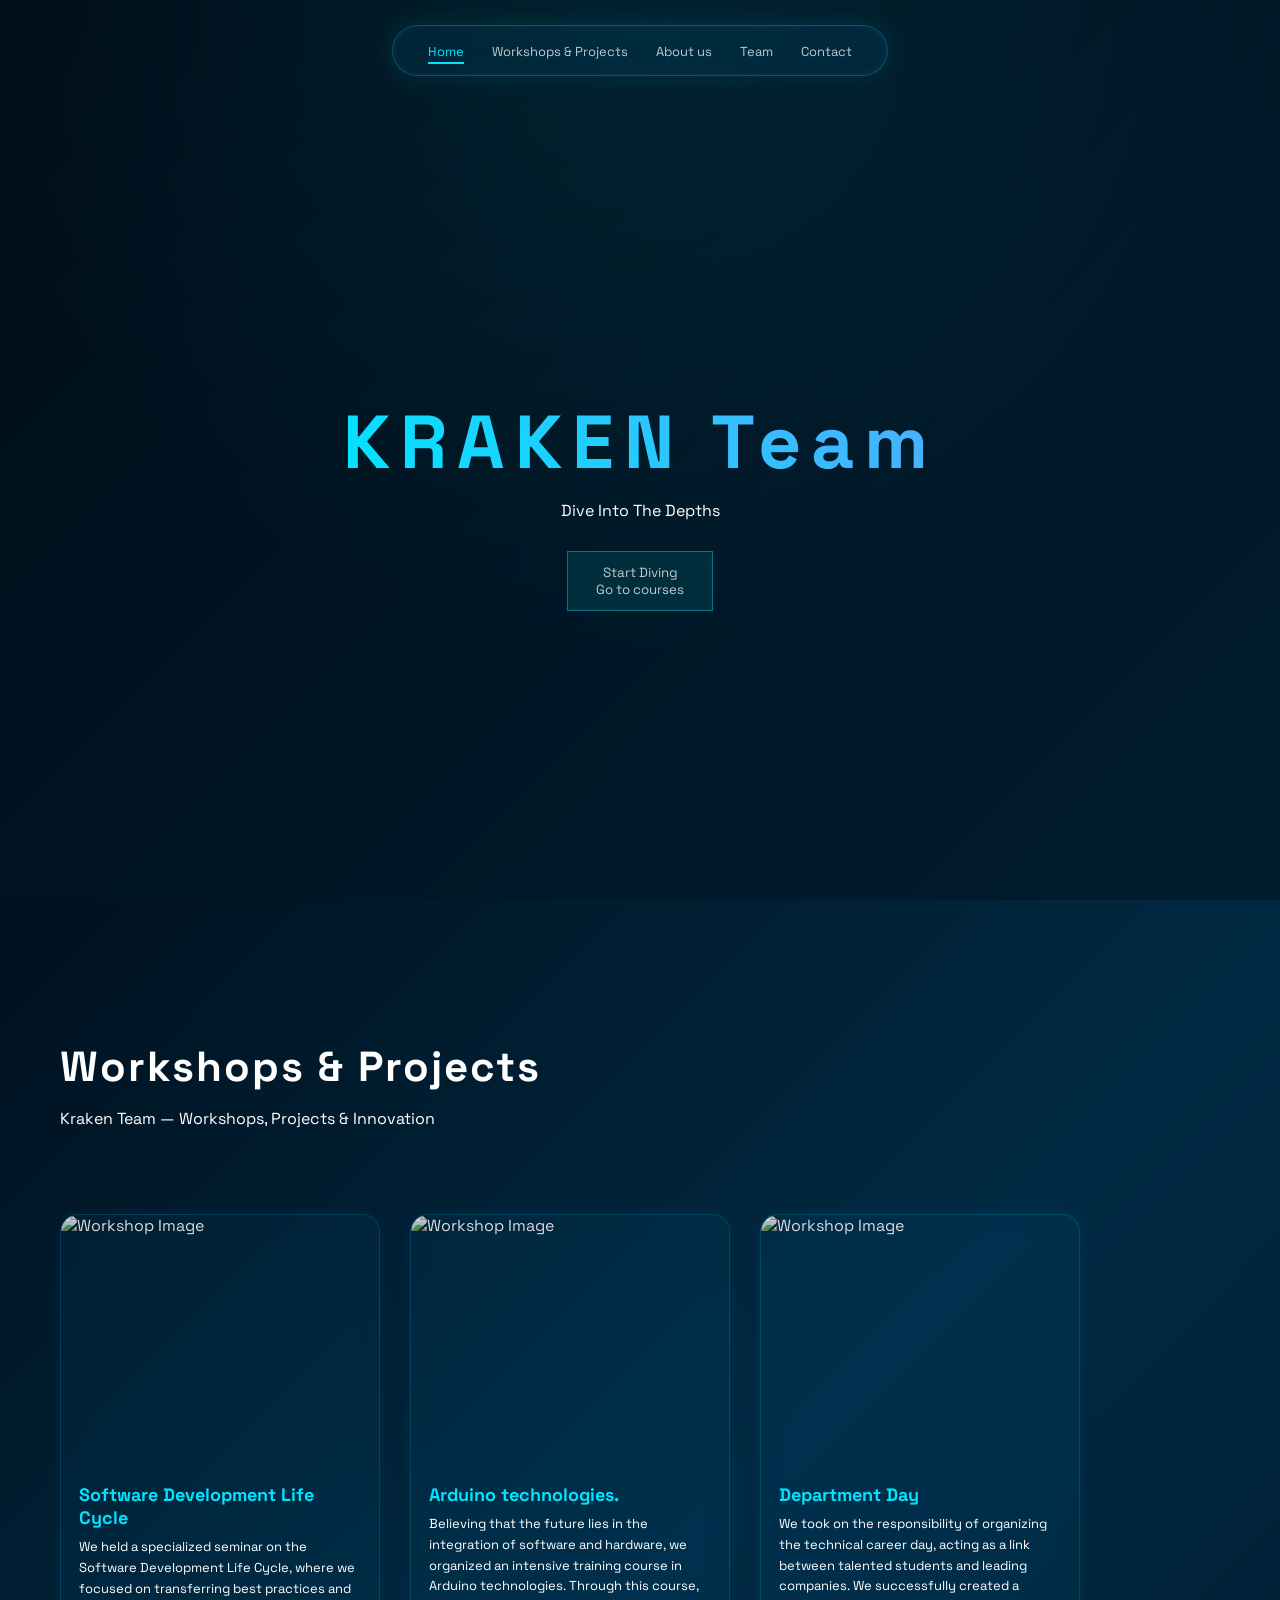
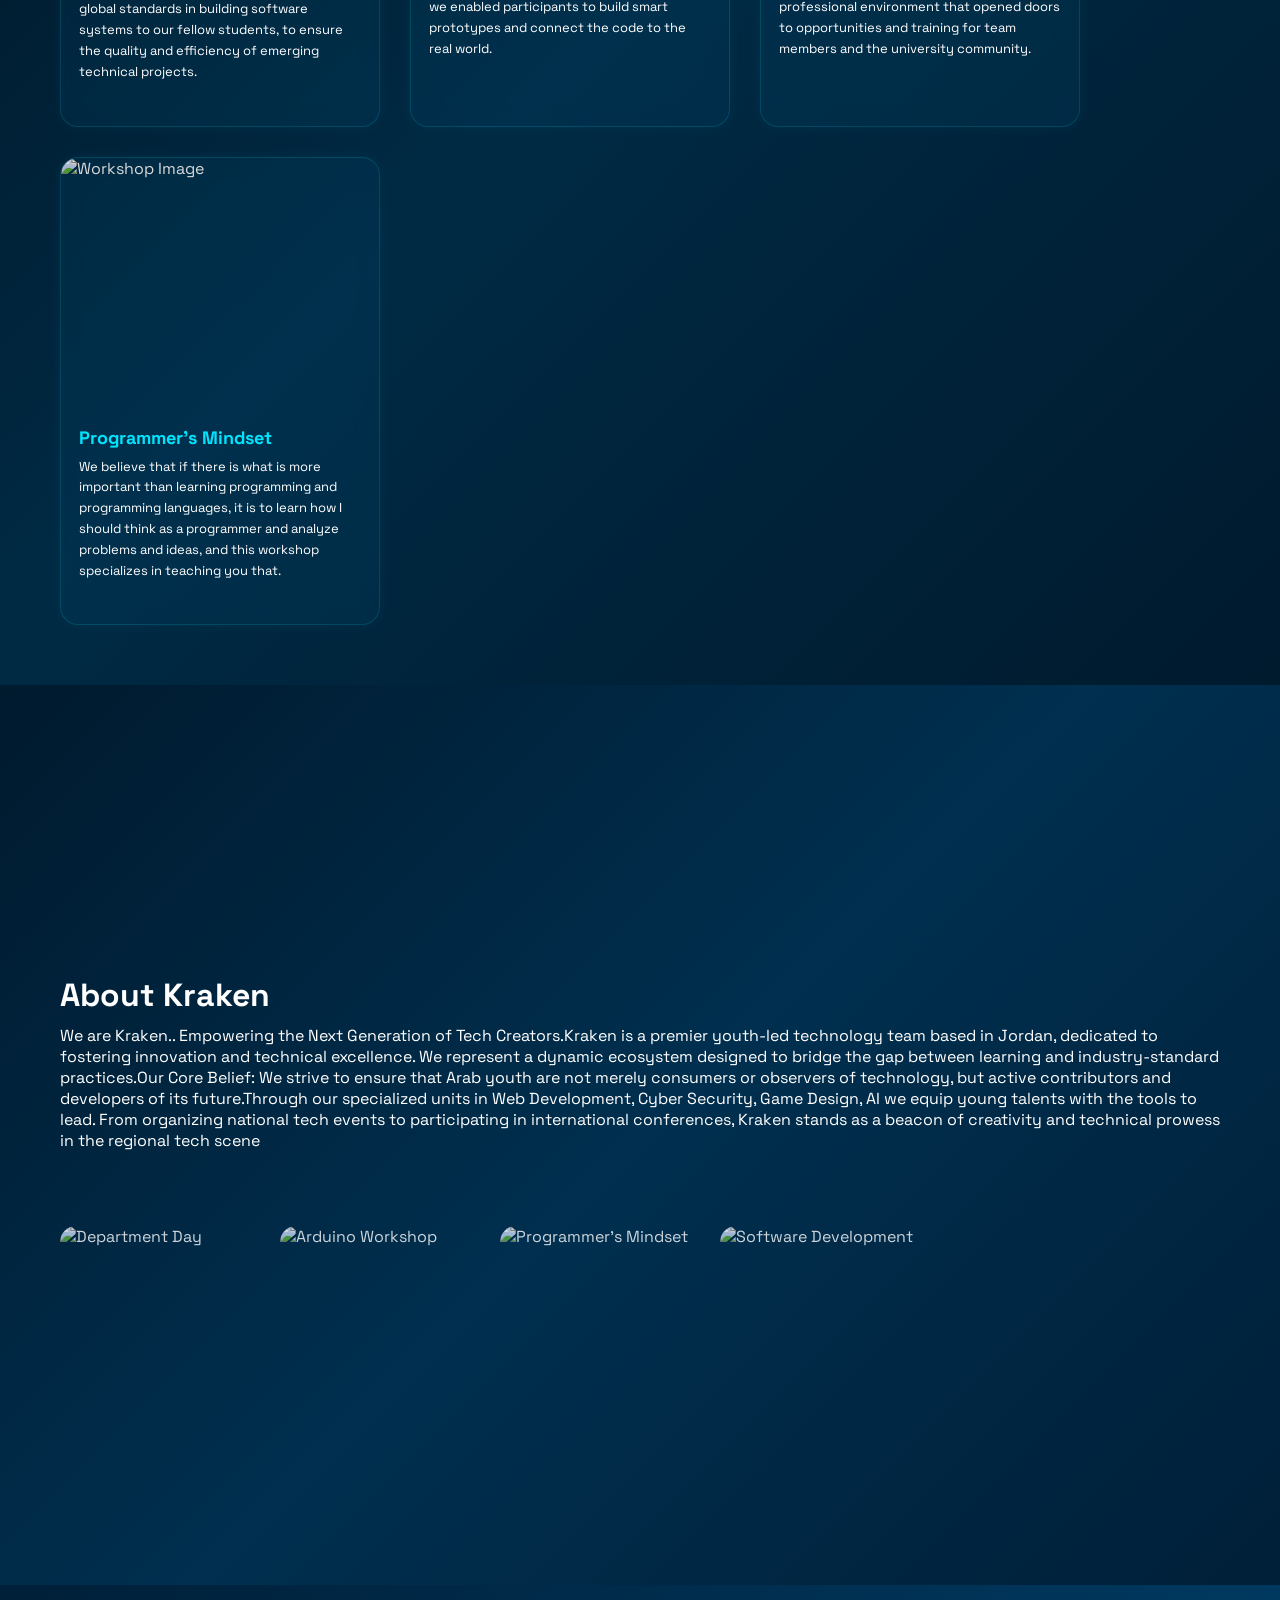
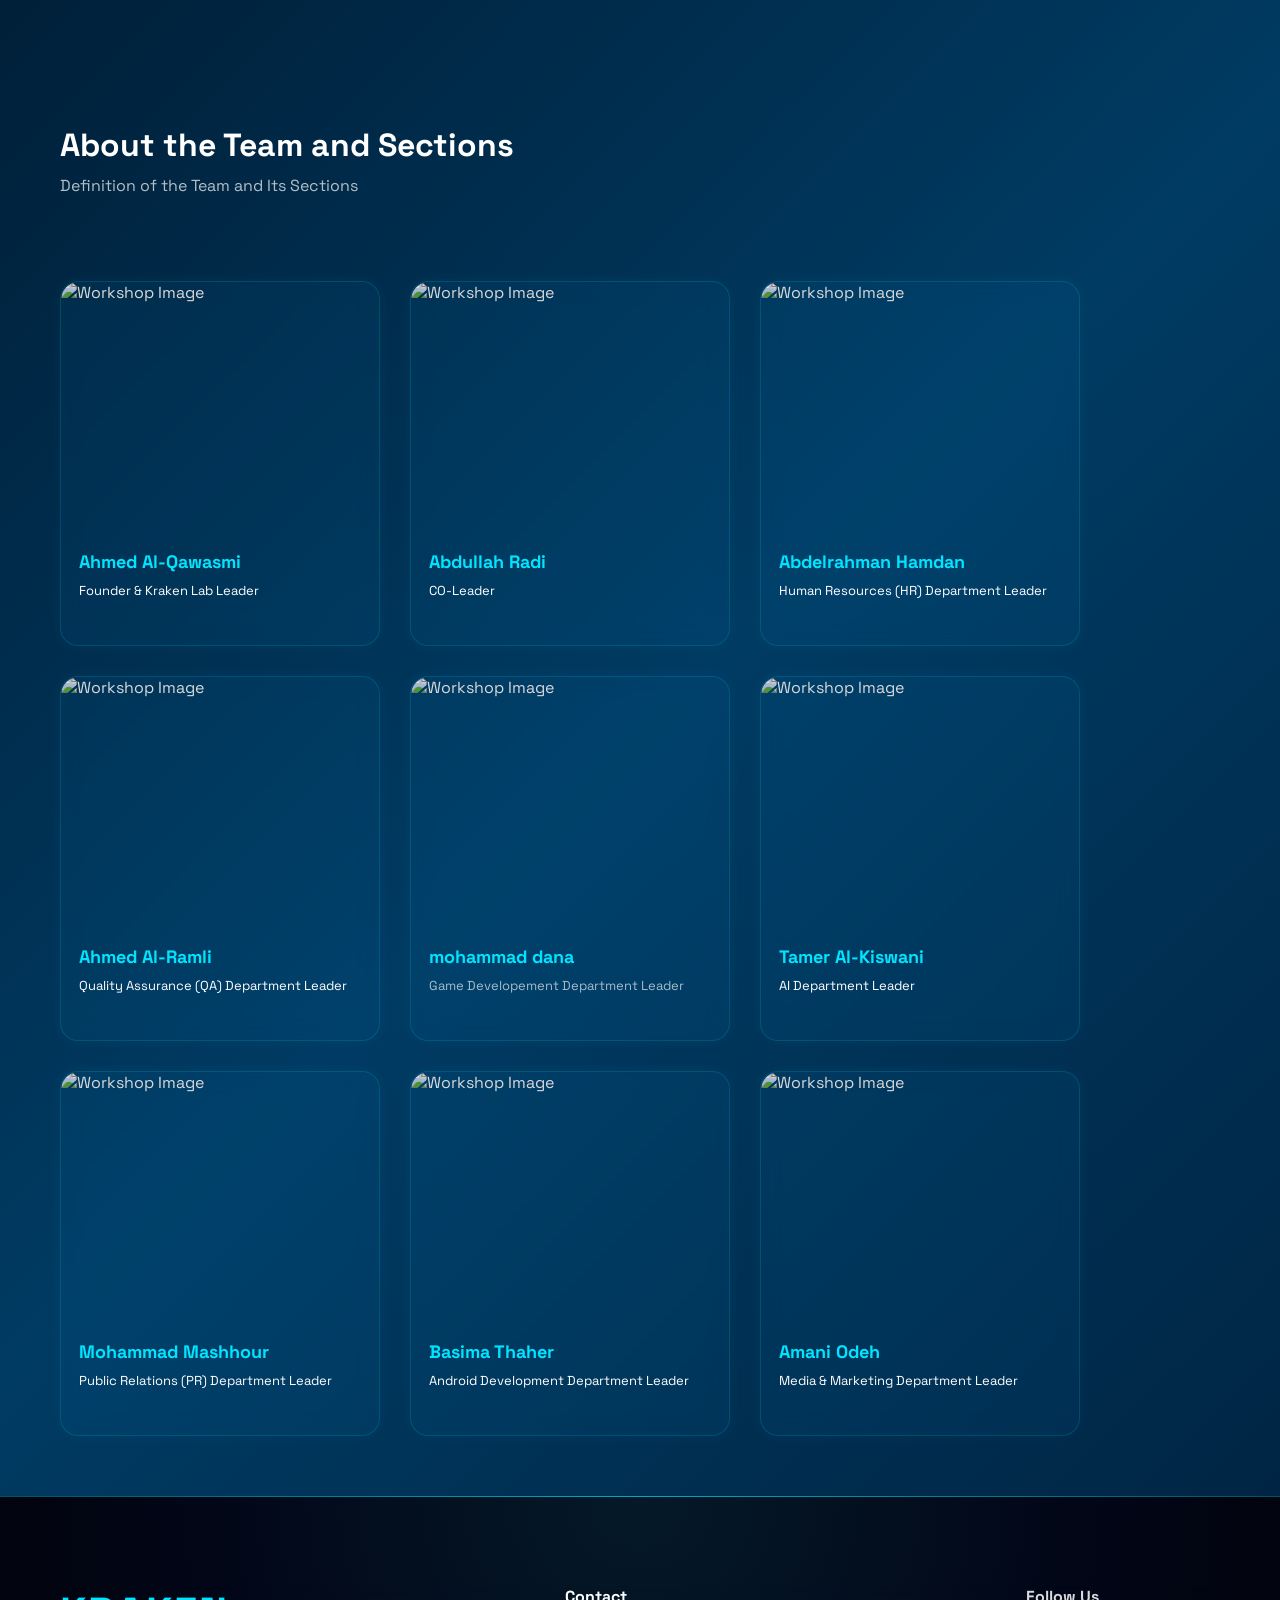
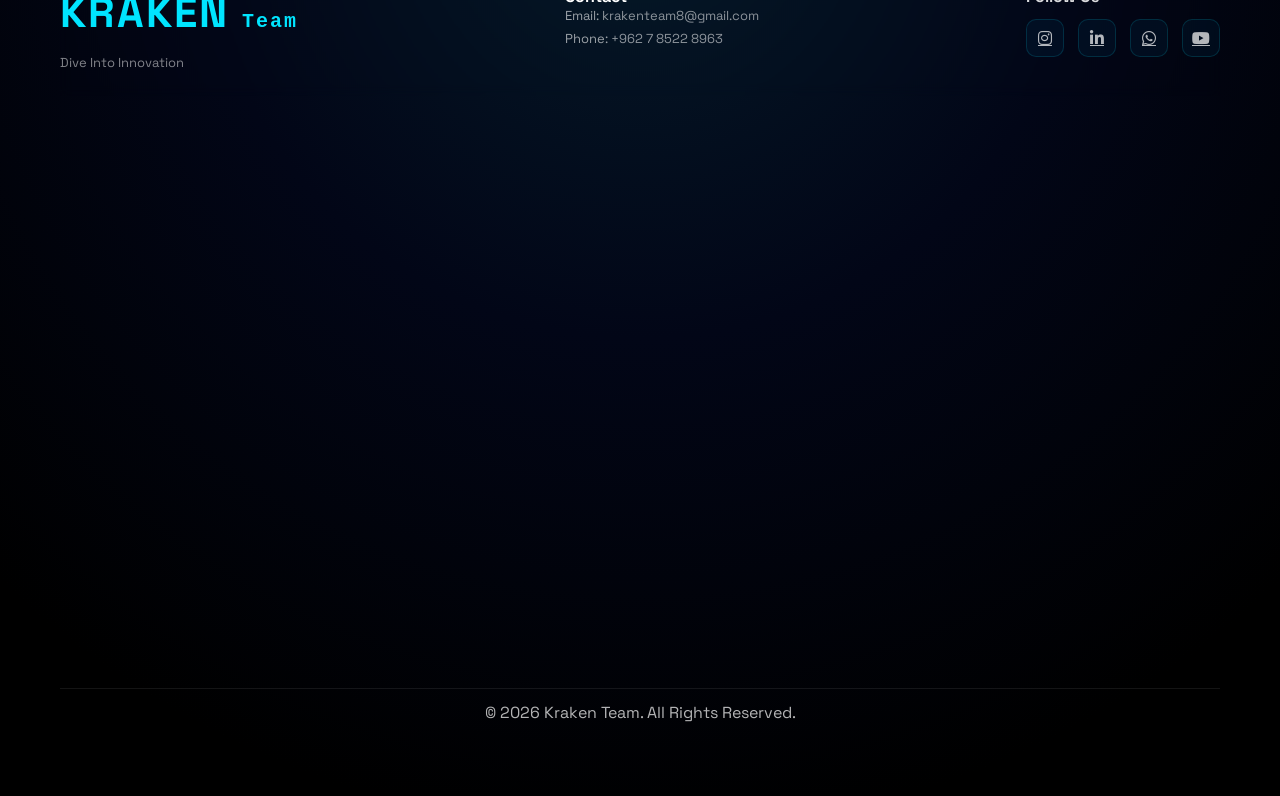
==== index.html @ 7a17cb54 "Add files via upload" ====
<!doctype html>
<html lang="en">
  <head>
    <meta charset="UTF-8" />
    <meta name="viewport" content="width=device-width, initial-scale=1.0" />
    <title>Kraken</title>
    <link rel="icon" type="image/png" href="Images/Personal/k.png" />
    <link rel="stylesheet" href="style.css" />
    <script src="https://unpkg.com/@lottiefiles/lottie-player@latest/dist/lottie-player.js"></script>
    <link rel="stylesheet"href="https://cdnjs.cloudflare.com/ajax/libs/font-awesome/6.5.0/css/all.min.css"/>
  </head>


  <body>
    <!-- ================= NAVBAR ================= -->
    <header class="main">
      <nav>
        <ul>
          <li><a href="#home">Home</a></li>
          <li><a href="#workshops-projects">Workshops & Projects</a></li>
          <li><a href="#about-section">About us</a></li>
          <li><a href="#team-section">Team</a></li>
          <li><a href="#contact-section">Contact</a></li>
        </ul>
      </nav>
    </header>

    <section id="home" class="hero">
      <div class="hero-content">
        <div class="hero-overlay"></div>
        <lottie-player src="octopus.json"background="transparent"speed="1"class="hero-lottie"loop autoplay></lottie-player>
        <h1 class="section-title">KRAKEN Team</h1>
        <p class="section-title">Dive Into The Depths</p>
        <a href="Courses.html">
        <button class="section-title">
            Start Diving <br/>
            Go to courses
        </button>
        </a>
      </div>
    </section>

    <!-- ================= Workshops & Projects ================= -->
    <section id="workshops-projects">
      <h1 class="section-title">Workshops & Projects</h1>
      <p class="section-title">
        Kraken Team — Workshops, Projects & Innovation
      </p>

      <div class="works-container">
        <div class="work-card">
          <img src="Images/WorkShops/SD.jpg" alt="Workshop Image" />

          <div class="work-content">
            <h3 class="section-title">Software Development Life Cycle</h3>
            <p class="section-title">
              We held a specialized seminar on the Software Development Life
              Cycle, where we focused on transferring best practices and global
              standards in building software systems to our fellow students, to
              ensure the quality and efficiency of emerging technical projects.
            </p>
          </div>
        </div>

        <div class="work-card">
          <img src="Images/WorkShops/O.jpg" alt="Workshop Image" />

          <div class="work-content">
            <h3 class="section-title">Arduino technologies.</h3>
            <p class="section-title">
              Believing that the future lies in the integration of software and
              hardware, we organized an intensive training course in Arduino
              technologies. Through this course, we enabled participants to
              build smart prototypes and connect the code to the real world.
            </p>
          </div>
        </div>

        <div class="work-card">
          <img src="Images/WorkShops/C.jpg" alt="Workshop Image" />

          <div class="work-content">
            <h3 class="section-title">Department Day</h3>
            <p class="section-title">
              We took on the responsibility of organizing the technical career
              day, acting as a link between talented students and leading
              companies. We successfully created a professional environment that
              opened doors to opportunities and training for team members and
              the university community.
            </p>
          </div>
        </div>

        <div class="work-card">
          <img src="Images/WorkShops/PM.jpg" alt="Workshop Image" />

          <div class="work-content">
            <h3 class="section-title">Programmer's Mindset</h3>
            <p class="section-title">
              We believe that if there is what is more important than learning
              programming and programming languages, it is to learn how I should
              think as a programmer and analyze problems and ideas, and this
              workshop specializes in teaching you that.
            </p>
          </div>
        </div>
      </div>
    </section>

    <!-- ================= About Us ================= -->
    <section id="about-section">
      <h2 class="section-title">About Kraken</h2>
      <p class="section-title">
        We are Kraken.. Empowering the Next Generation of Tech Creators.Kraken
        is a premier youth-led technology team based in Jordan, dedicated to
        fostering innovation and technical excellence. We represent a dynamic
        ecosystem designed to bridge the gap between learning and
        industry-standard practices.Our Core Belief: We strive to ensure that
        Arab youth are not merely consumers or observers of technology, but
        active contributors and developers of its future.Through our specialized
        units in Web Development, Cyber Security, Game Design, AI we equip young
        talents with the tools to lead. From organizing national tech events to
        participating in international conferences, Kraken stands as a beacon of
        creativity and technical prowess in the regional tech scene
      </p>

      <div class="about-gallery">
        <img src="Images/WorkShops/C.jpg" alt="Department Day" />
        <img src="Images/WorkShops/O.jpg" alt="Arduino Workshop" />
        <img src="Images/WorkShops/PM.jpg" alt="Programmer's Mindset" />
        <img src="Images/WorkShops/SD.jpg" alt="Software Development" />
      </div>
    </section>

    <!-- ================= Team ================= -->


    <section id="team-section">
      <h2>About the Team and Sections</h2>
      <p>Definition of the Team and Its Sections</p>
      <div class="works-container">

<!-- ######### Ahmed Al-Qawasmi #########  -->
<div class="cards-container">
  <div class="work-card">
          <img src="Images/Personal/Ahmed.jpg" alt="Workshop Image"loading="lazy"/>
        <div class="work-content">
          <h3 class="section-title">Ahmed Al-Qawasmi</h3>
          <p class="section-title">Founder & Kraken Lab Leader</p>
        </div>
    <div class="card-hover">
        <h3>Ahmed Al-Qawasmi</h3>
        <p>Computer science</p>
      <div class="social-icons"> 
        <a href=" https://www.instagram.com/a7mad_11.m?igsh=Zm9iZ2FpbGJwa3g2 "><i class="fab fa-instagram"></i></a>
        <a href="https://www.linkedin.com/in/ahmad-alqawasme-891596325?utm_source=share_via&utm_content=profile&utm_medium=member_android"><i class="fab fa-linkedin-in"></i></a>
        <a href="https://github.com/alqawasmiahmad4-jpg"><i class="fab fa-gitlab"></i></a>
      </div>
    </div>
  </div>
</div>
<!-- ######### Abdullah Radi #########  -->
<div class="cards-container">

  <div class="work-card">
          <img src="Images/Personal/AbdR.jpg"alt="Workshop Image"loading="lazy"/>

        <div class="work-content">
            <h3 class="section-title">Abdullah Radi</h3>
            <p class="section-title">CO-Leader</p>
        </div>
    <div class="card-hover">
        <h3>Abdullah Radi</h3>
        <p>Software Engineering</p>
      <div class="social-icons"> 
             <a href="https://www.linkedin.com/in/abedallah-radi-293a6a2b4?utm_source=share&utm_campaign=share_via&utm_content=profile&utm_medium=android_app"><i class="fab fa-linkedin-in"></i></a>
       </div>
    </div>
  </div>
</div>
<!-- ######### Abdelrahman Hamdan #########  -->
<div class="cards-container">
        <div class="work-card">     
      <img src="Images/Personal/AbdHum.jpg"alt="Workshop Image"loading="lazy"/>
      <div class="work-content">
       <h3 class="section-title">Abdelrahman Hamdan</h3>
            <p class="section-title">Human Resources (HR) Department Leader</p>
    </div>
    <div class="card-hover">
      <h3>Abdelrahman Hamdan</h3>
      <p>Computer science</p>
      <div class="social-icons">
      <a href="https://www.instagram.com/abe.d.hamdan?igsh=MXVwZ3M5Zzc5NDZpcQ=="><i class="fab fa-instagram"></i></a>
      <a href="https://www.linkedin.com/in/abed-alrahman-hamdan-45b526388?utm_source=share_via&utm_content=profile&utm_medium=member_android"><i class="fab fa-linkedin-in"></i></a>
     

      </div>
    </div>
  </div>
</div>
<!-- ######### Ahmed Al-Ramli #########  -->
<div class="cards-container">
        <div class="work-card">     
      <img src="Images/Personal/Ahmad2.jpg" alt="Workshop Image" loading="lazy"/>
      <div class="work-content">
      <h3 class="section-title">Ahmed Al-Ramli</h3>
      <p class="section-title">Quality Assurance (QA) Department Leader</p>
    </div>
    <div class="card-hover">
      <h3>Ahmed Al-Ramli</h3>
      <p>Software Engineering</p>
      <div class="social-icons"> 
      <a href="https://www.instagram.com/a7mad.__.05/"><i class="fab fa-instagram"></i></a>
      <a href="https://www.linkedin.com/in/ahmad-alrmli-6516b1343?utm_source=share_via&utm_content=profile&utm_medium=member_android"><i class="fab fa-linkedin-in"></i></a>

      </div>
    </div>
  </div>
</div>
<!-- ######### Mohammad Dana #########  -->
<div class="cards-container">
  <div class="work-card">
    <img src="Images/Personal/Mohammed.jpg" alt="Workshop Image">
    <div class="work-content">
      <h3>mohammad dana</h3>
      <p>Game Developement Department Leader</p>
    </div>
    <div class="card-hover">
      <h3>mohammad dana</h3>
      <p>Artificial intelligence</p>
      <div class="social-icons"> 
      <a href="https://www.instagram.com/mohammad.danaa/?next=%2F"><i class="fab fa-instagram"></i></a>
      <a href="https://www.linkedin.com/in/mohammad-daan-a-506719308/"><i class="fab fa-linkedin-in"></i></a>
      <a href="https://github.com/mohammaddaana"><i class="fab fa-gitlab"></i></a>
      </div>
    </div>
  </div>

</div>
<!-- ######### Tamer Al-Kiswani #########  -->
<div class="cards-container">
        <div class="work-card">
          <img src="Images/Personal/Tamer.jpg" alt="Workshop Image" loading="lazy"/>
          <div class="work-content">
            <h3 class="section-title">Tamer Al-Kiswani</h3>
            <p class="section-title">AI Department Leader</p>
          </div>
        
    <div class="card-hover">
      <h3>Tamer Al-Kiswani</h3>
      <p>Artificial intelligence</p>
      <div class="social-icons"> 
      <a href="https://www.instagram.com/tamer_keswany?igsh=MWRyMncwZHdqOXZkeA=="><i class="fab fa-instagram"></i></a>
      <a href="https://www.linkedin.com/in/tamer-alkaswani-60b874313?utm_source=share&utm_campaign=share_via&utm_content=profile&utm_medium=android_app"><i class="fab fa-linkedin-in"></i></a>
      </div>
    </div>
  </div>

</div>
<!-- ######### Mohammad Mashhour #########  -->
<div class="cards-container">
        <div class="work-card">
          <img src="Images/Personal/MohammadAbuH.jpg" alt="Workshop Image" loading="lazy" />
          <div class="work-content">
            <h3 class="section-title">Mohammad Mashhour</h3>
            <p class="section-title">Public Relations (PR) Department Leader</p>
          </div>
     <div class="card-hover">
      <h3>Mohammad Mashhour</h3>
      <p>Computer science</p>
      <div class="social-icons"> 
      <a href="https://www.instagram.com/mohamad_abuhassan/?next=%2F"><i class="fab fa-instagram"></i></a>
      <a href="https://www.linkedin.com/in/mohamad-abu-hassan-a40362249?utm_source=share&utm_campaign=share_via&utm_content=profile&utm_medium=android_app"><i class="fab fa-linkedin-in"></i></a>
      </div>
    </div>
  </div>

</div>
<!-- ######### Basima Thaher #########  -->
<div class="cards-container">

        <div class="work-card">
          <img src="Images/Personal/Basma.jpg"alt="Workshop Image"loading="lazy"/>
          <div class="work-content">
            <h3 class="section-title">Basima Thaher</h3>
            <p class="section-title">Android Development Department Leader</p>
          </div>
     <div class="card-hover">
      <h3>Basima Thaher</h3>
      <p>Computer science</p>
      <div class="social-icons"> 
      <a href="https://www.linkedin.com/in/basima-alobidi-baa150376?utm_source=share&utm_campaign=share_via&utm_content=profile&utm_medium=android_app"><i class="fab fa-linkedin-in"></i></a>
      </div>
    </div>
  </div>

</div>
<!-- ######### Amani Odeh #########  -->
<div class="cards-container">

        <div class="work-card">
          <img src="Images/Personal/Amani.jpg" alt="Workshop Image" loading="lazy"/>
          <div class="work-content">
            <h3 class="section-title">Amani Odeh</h3>
            <p class="section-title">Media & Marketing Department Leader</p>
          </div>
     <div class="card-hover">
      <h3>Amani Odeh</h3>
      <p>Software Engineering</p>
      <div class="social-icons"> 
      <a href="https://www.linkedin.com/in/amani-odeh/"><i class="fab fa-linkedin-in"></i></a>
    </div>
      
    </div>
  </div>
</div>
    </div>
    </section>




    <!-- ================= Footer / Contact ================= -->
    <footer id="contact-section">
      <div class="footer-container">
        <div class="footer-brand">
          
          <h1 >KRAKEN <samp>Team </samp></h1>
          <p>Dive Into Innovation</p>
        </div>

        <div class="footer-contact">
          <h4>Contact</h4>

          <p>Email: <span>krakenteam8@gmail.com</span></p>
          <p>Phone: <span>+962 7 8522 8963</span></p>
        </div>

        <div class="footer-social">
          <h4>Follow Us</h4>
          <div class="social-icons">
            <a href="https://www.instagram.com/krr_kn?igsh=aGdzcGY2ejhudTR1" target="_blank" ><i class="fab fa-instagram">    </i></a>
            <a href="https://www.linkedin.com/company/krakenteam"            target="_blank" ><i class="fab fa-linkedin-in">  </i></a>
            <a href="https://chat.whatsapp.com/Cj4xaABm7pl4yCodwBEFlq"       target="_blank" ><i class="fab fa-whatsapp">     </i></a>
            <a href="https://youtube.com/@krakenteam8?si=vwCV842QdY7OHo7I"   target="_blank" ><i class="fab fa-youtube">      </i></a>
          </div>
        </div>
      </div>

      <div class="footer-bottom-1">
        <p>© 2026 Kraken Team. All Rights Reserved.</p>
      </div>
    </footer>

    <script src="script.js"></script>
  </body>
</html>
---- style.css ----
/* ================= GLOBAL ================= */
@import url('https://fonts.googleapis.com/css2?family=Space+Grotesk:wght@300;400;500;600;700&display=swap');
* {
    margin: 0;
    padding: 0;
    box-sizing: border-box;
}

body {
    font-family: 'Space Grotesk', sans-serif;
    background: #050816;
    color: white;
}

html{
   scroll-behavior: smooth ;
}

/* ================= NAVBAR CAPSULE ================= */

.main {
    position: fixed;
    top: 25px;
    left: 50%;
    transform: translateX(-50%);
    z-index: 1000;
}

/* الكبسولة نفسها */

nav {
    display: flex;
    align-items: center;
    gap: 40px;

    padding: 14px 35px;

    border-radius: 50px;

    background: rgba(0, 180, 255, 0.08);
    backdrop-filter: blur(12px);

    border: 1px solid rgba(0, 229, 255, 0.25);

    box-shadow: 
        0 0 25px rgba(0, 229, 255, 0.12),
        inset 0 0 10px rgba(255, 255, 255, 0.05);
}


/* Menu */

nav ul {
    list-style: none;
    display: flex;
    gap: 28px;
}

nav ul li a {
    text-decoration: none;
    color: rgba(255, 255, 255, 0.75);
    font-size: 13px;
    transition: 0.3s;
    position: relative;
}

/* Hover */

nav ul li a:hover {
    color: #00e5ff;
}

nav ul li a::after {
    content: "";
    position: absolute;
    left: 0;
    bottom: -4px;
    width: 0;
    height: 2px;
    background: #00e5ff;
    transition: 0.3s;
}

nav ul li a:hover::after {
    width: 100%;
}

nav ul li a.active {
    color: #00e5ff;
}

nav ul li a.active::after {
    width: 100%;
}

@media (max-width: 768px) {

    nav {
        padding: 10px 18px;   /* كان 14px 35px */
        gap: 20px;            /* كان 40px */
        border-radius: 30px;  /* أخف شوي */
    }

    nav ul {
        gap: 15px;            /* كان 28px */
    }

    nav ul li a {
        font-size: 11px;      /* كان 13px */
    }
}

/* ================= SECTIONS ================= */

/* ================= HERO ================= */

.hero {
    min-height: 100vh;

    background: linear-gradient(
        135deg,
        #00111f,
        #002b45,
        #003b5c,
        #00111f
    );

    background-size: 400% 400%;

    animation: oceanMove 12s ease infinite;

    display: flex;
    justify-content: center;
    align-items: center;
    text-align: center;
     position: relative;
    overflow: hidden;
}

.hero-lottie {
    width: 220px;
    margin: 0 auto 25px auto;
    display: block;

    filter: drop-shadow(0 0 20px rgba(0, 229, 255, 0.35));
}




.hero-overlay {
    position: absolute;
    inset: 0;
    background: rgba(0, 0, 0, 0.2);
    transition: 0.2s;
}

.hero::before {
    content: "";
    position: absolute;
    inset: 0;

    background: radial-gradient(
        circle at 50% 0%,
        rgba(0, 229, 255, 0.15),
        transparent 60%
    );

    opacity: 0.6;
}

@keyframes oceanMove {
    0% {
        background-position: 0% 50%;
    }
    50% {
        background-position: 100% 50%;
    }
    100% {
        background-position: 0% 50%;
    }
}

/* المحتوى */

.hero-content {
    max-width: 600px;
}

/* اللوغو */

.hero-logo {
    width: 200px;
    margin-bottom: 0px;

    filter: drop-shadow(0 0 15px rgba(0, 229, 255, 0.35));
}

/* العنوان */

.hero h1 {
    font-size: 75px;
    letter-spacing: 10px;
    margin-bottom: 10px;
    margin-top: 0;

    background: linear-gradient(45deg, #00e5ff, #4facfe);
    -webkit-background-clip: text;
    -webkit-text-fill-color: transparent;
}

/* النص */

.hero p {
    opacity: 0.6;
    margin-bottom: 30px;
}

section, footer {
    min-height: 100vh;
    padding: 140px 60px 60px 60px;
    display: flex;
    flex-direction: column;
    justify-content: center;
}

/* Workshops */

#workshops-projects {
  background: linear-gradient(
        135deg,
        #00111f,
        #002a44,
        #001a2e
    );
    position: relative;
    overflow: hidden;
}

/* ================= WORKS CONTAINER ================= */

.works-container {
    display: flex;
    gap: 30px;
    margin-top: 60px;

    flex-wrap: wrap;
}

/* ================= CARD ================= */

.work-card {
    background: rgba(0, 180, 255, 0.05);
    border: 1px solid rgba(0, 229, 255, 0.15);

    border-radius: 18px;
    overflow: hidden;

    width: 320px;

    backdrop-filter: blur(10px);

    cursor: pointer;

    box-shadow: 0 0 15px rgba(0, 229, 255, 0.05);

    /* Animation State */
    opacity: 0;
    transform: translateY(-50px);

   transition: 1.6s cubic-bezier(0.16, 1, 0.3, 1);

}

.work-card img {
    width: 100%;
    height: 220px;      /* ارتفاع ثابت لكل الصور */
    object-fit: cover;  /* أهم سطر */
    display: block;
}

.work-card.show {
    opacity: 1;
    transform: translateY(0);
}

/* Hover Effect 🔥 */

.work-card:hover {
    transform: translateY(-10px) scale(1.02);

    border-color: rgba(0, 229, 255, 0.35);

    box-shadow:
        0 0 25px rgba(0, 229, 255, 0.12);
}

/* النص */

.section-title {
    opacity: 0;
    transform: translateX(60px);

transition: 1.6s cubic-bezier(0.16, 1, 0.3, 1);}

.section-title.show {
    opacity: 1;
    transform: translateX(0);
}

/* الكروت */

.work-card {
    opacity: 0;
    transform: translateY(-50px);

    transition: 0.8s ease;
}

.work-card.show {
    opacity: 1;
    transform: translateY(0);
}

/* ================= IMAGE ================= */

.work-card img {
    width: 100%;
    height: 250px;      /* خليه ثابت */
    object-fit:cover;  /* أهم سطر */
    object-position: top; /* يركز القص بالنص */
    display: block;
        filter: brightness(0.85);

}


/* ================= CONTENT ================= */

.work-content {
    padding: 18px;
}

.work-content h3 {
    font-size: 18px;
    margin-bottom: 8px;

    color: #00e5ff;
}

.work-content p {
    font-size: 13px;
    opacity: 0.65;
    line-height: 1.6;
}
/* About */

#about-section {

    background: linear-gradient(
        135deg,
        #001a2e,
        #002f4f,
        #001f38
    );

}



.about-gallery {
    margin-top: 50px;

    display: flex;
    gap: 20px;

    overflow-x: auto;
    padding-bottom: 10px;
}

.about-gallery img {
    width: 200px;
    height: 140px;

    object-fit: cover;
    border-radius: 16px;

    transition: 0.4s ease;
    cursor: pointer;

    opacity: 0.8;
}

.about-gallery img:hover {
    transform: translateY(-10px) scale(1.05);

    opacity: 1;

    box-shadow:
        0 15px 30px rgba(0, 229, 255, 0.2);
}

/* Team */

#team-section {
    background: linear-gradient(
        135deg,
        #001f38,
        #003b63,
        #002544
    );
}

/* Footer */

#contact-section {
    background: linear-gradient(
        135deg,
        #002544,
        #00111f
    );
}

/* ================= TEXT ================= */

h1 {
    font-size: 42px;
    margin-bottom: 15px;
    letter-spacing: 2px;
}

h2 {
    font-size: 32px;
    margin-bottom: 10px;
}

h3 {
    font-size: 24px;
    margin-bottom: 10px;
}

p {
    opacity: 0.7;
    margin-bottom: 25px;
}
/* ================= BUTTON ================= */

button {
    width: fit-content;
    padding: 12px 28px;
    background: rgba(0, 229, 255, 0.1);
    border: 1px solid rgba(0, 229, 255, 0.4);
    color: rgba(255, 255, 255, 0.75);
    font-family: inherit;
    cursor: pointer;
    transition: 0.3s;
}

button:hover {
    background: rgba(0, 229, 255, 0.2);
    box-shadow: 0 0 15px rgba(0, 229, 255, 0.3);
}

/* ================= FOOTER CINEMATIC ================= */

#contact-section {
    position: relative;

    background: radial-gradient(
        circle at top,
        rgba(0, 229, 255, 0.08),
        #020617 40%,
        #000000 85%
    );

    padding: 90px 60px 35px 60px;

    overflow: hidden;
}

/* Glow Line */

#contact-section::before {
    content: "";
    position: absolute;

    top: 0;
    left: -50%;

    width: 200%;
    height: 1px;

    background: linear-gradient(
        90deg,
        transparent,
        rgba(0, 229, 255, 0.7),
        transparent
    );

    animation: glowLine 6s linear infinite;
}

@keyframes glowLine {
    0%   { transform: translateX(0); }
    100% { transform: translateX(50%); }
}

.footer-container {
    backdrop-filter: blur(6px);
}

/* ================= CONTAINER ================= */

.footer-container {
    display: flex;
    justify-content: space-between;
    gap: 60px;

    flex-wrap: wrap;
}

/* ================= TEXT ================= */

.footer-brand h1 {
    font-size: 60;
    letter-spacing: 2px;
    color: #00e5ff;
}
.footer-brand samp {
    font-size: 20px;
    letter-spacing: 2px;
    color: #00e5ff;
}

.footer-brand p {
    opacity: 0.5;
    font-size: 13px;
}


.footer-social h4 {
    font-size: 16px;
    margin-bottom: 12px;
    color: rgba(255, 255, 255, 0.85);
}

.footer-contact p {
    font-size: 13px;
    opacity: 0.6;
    margin-bottom: 6px;
}

.footer-contact span {
    color: rgba(255, 255, 255, 0.9);
}

/* ================= SOCIAL ================= */

.social-icons {
    display: flex;
    gap: 14px;
    margin-top: 10px;
}

.social-icons a {
    width: 38px;
    height: 38px;

    display: flex;
    align-items: center;
    justify-content: center;

    border-radius: 10px;

    background: rgba(0, 180, 255, 0.05);
    border: 1px solid rgba(0, 229, 255, 0.15);

    color: rgba(255, 255, 255, 0.7);

    transition: 0.3s ease;
}

.social-icons a:hover {
    transform: translateY(-3px);

    border-color: rgba(0, 229, 255, 0.35);

    box-shadow: 0 0 15px rgba(0, 229, 255, 0.18);

    color: #00e5ff;
}

/* ================= BOTTOM ================= */

.footer-bottom {
    margin-top: 50px;
    padding-top: 18px;

    border-top: 1px solid rgba(255, 255, 255, 0.08);
    text-align: center;
}

.footer-bottom p {
    font-size: 12px;
    opacity: 0.45;


}
.footer-bottom-1 {
    margin-top: auto; 
    padding: 13px;
   border-top: 1px solid rgba(255, 255, 255, 0.08);

    text-align: center;
}


/* ================= COURSES PAGE ================= */

.courses-page {
    margin: 0;
    font-family: 'Space Grotesk', sans-serif;

    background: linear-gradient(
        180deg,
        #02121c,
        #032a3a,
        #053f57
    );

    color: white;
    min-height: 100vh;
}

/* ================= HEADER ================= */

.sub-page-header {
    text-align: center;
    padding: 100px 20px 50px;
}

.sub-page-header h1 {
    font-size: 42px;
    margin-bottom: 10px;
    letter-spacing: 2px;
}

.sub-page-header p {
    opacity: 0.6;
    font-size: 14px;
}

/* ================= CONTAINER ================= */

.courses-container {
    display: grid;
   grid-template-columns: repeat(auto-fit, minmax(280px, 320px));
   justify-content: center;

    gap: 30px;
    padding: 40px 80px 80px;
}

/* ================= COURSE CARD ================= */

.course-card {
    background: rgba(255, 255, 255, 0.05);
    backdrop-filter: blur(10px);

    border-radius: 18px;
    overflow: hidden;

    transition: 0.6s ease;
    border: 1px solid rgba(0, 229, 255, 0.15);

    height: auto;
}

/* Hover Effect */

.course-card:hover {
    transform: translateY(-10px) scale(1.02);

    box-shadow:
        0 0 25px rgba(0, 229, 255, 0.15);
}

/* ================= IMAGE ================= */

.course-card img {
    width: 100%;
    height: 180px;
    object-fit: cover;
}

/* ================= CONTENT ================= */

.course-content {
    padding: 20px;
}

.course-content h3 {
    margin: 0 0 10px;
    font-size: 18px;
}

.course-content p {
    opacity: 0.6;
    font-size: 14px;
    line-height: 1.6;
}

/* ================= BUTTON ================= */

.course-content button {
    margin-top: 15px;
    width: 100%;

    background: linear-gradient(45deg, #00c6ff, #0072ff);
    border: none;

    padding: 10px;
    border-radius: 10px;

    color: white;
    cursor: pointer;

    transition: 0.4s ease;
}

/* Button Hover */

.course-content button:hover {
    transform: scale(1.03);

    box-shadow:
        0 0 15px rgba(0, 198, 255, 0.35);
}

/* ================= RESPONSIVE ================= */

@media (max-width: 768px) {

    .courses-container {
        padding: 30px 20px 60px;
    }

    .sub-page-header h1 {
        font-size: 32px;
    }
}
   





/* ================= mohammad dana ================= */
/* ================= mohammad dana ================= */
/* ================= mohammad dana ================= */
/* ================= mohammad dana ================= */


.cards-container .work-card {
  position: relative;
  width: 320px;       /* حجم البطاقة */
  cursor: pointer;
  border-radius: 18px;
  overflow: hidden;
  transition: transform 0.3s ease;
}

.cards-container .work-card img {
  width: 100%;
  height: 250px;      /* ارتفاع الصورة */
  object-fit: cover;
  border-radius: 18px 18px 0 0;
  display: block;
}

/* محتوى البطاقة الأساسي */
.cards-container .work-content {
  padding: 18px;
  transition: opacity 0.5s ease;
}

/* overlay */
.cards-container .card-hover {
  position: absolute;
  inset: 0;
  display: flex;
  justify-content: center;
  align-items: center;
  flex-direction: column;
  background: rgba(0,0,0,0.8);
  backdrop-filter: blur(8px);
  opacity: 0;
  transition: opacity 0.5s ease;
  color: white;
  text-align: center;
  padding: 20px;
}

/* Hover Effect */
.cards-container .work-card:hover .work-content {
  opacity: 0; /* يخفي المحتوى الأساسي */
}

.cards-container .work-card:hover .card-hover {
  opacity: 1; /* يظهر overlay */
}

@media (max-width: 768px) {
  .cards-container .work-card {
    margin: 0 auto; /* تأكيد إضافي للتوسيط */
    width: 90%;    /* اختيار عرض مناسب ليكون هناك هوامش بسيطة */
    max-width: 320px; /* لا تزيد عن الحجم الأصلي */
  }
}


/* ================= mohammad dana ================= */
/* ================= mohammad dana ================= */















.youtube-section {
    display: flex;
    gap: 20px;
    padding: 40px;
    max-width: 1200px;
    margin: 0 auto;
    height: 500px; /* يمكنك تعديل الارتفاع */
}
/* منطقة الفيديو تأخذ مساحة أكبر */
.video-display {
    flex: 3;
}
.video-display iframe {
    width: 100%;
    height: 100%;
    border-radius: 15px;
    border: 1px solid rgba(0, 210, 255, 0.3);
}



/* قائمة الفيديوهات */
.video-playlist {
    flex: 1;
    background: rgba(255, 255, 255, 0.05);
    border-radius: 15px;
    border: 1px solid rgba(255, 255, 255, 0.1);
    display: flex;
    flex-direction: column;
    overflow: hidden;
}
.video-playlist h3 {
    padding: 15px;
    margin: 0;
    color: #ffffff;
    font-size: 1.1rem;
    border-bottom: 1px solid rgba(255, 255, 255, 0.1);
}
.playlist-items {
    overflow-y: auto; /* لإضافة سكرول بار إذا زادت الفيديوهات */
}
.item {
    padding: 15px;
    color: #fff;
    cursor: pointer;
    border-bottom: 1px solid rgba(255, 255, 255, 0.05);
    transition: 0.3s;
    font-size: 14px;
}
.item:hover, .item.active {
    background: rgba(0, 210, 255, 0.1);
    color: #00d2ff;
}
.playlist-items {
    direction: rtl;
}
.playlist-items > * {
    direction: ltr;
}
/* Scrollbar */
.playlist-items::-webkit-scrollbar {
    width: 6px;
}
.playlist-items::-webkit-scrollbar-track {
    background: rgba(255, 255, 255, 0.05);
    border-radius: 10px;
}
.playlist-items::-webkit-scrollbar-thumb {
    background: #00d2ff;
    border-radius: 10px;
    box-shadow: 0 0 5px rgba(0, 210, 255, 0.5);
}
.playlist-items::-webkit-scrollbar-thumb:hover {
    background: #008fb3;
}

/* --- إعدادات الديسكتوب الافتراضية --- */
.youtube-section {
    display: flex;
    flex-direction: row-reverse; /* لضمان القائمة على اليمين */
    gap: 20px;
    padding: 20px;
}

.mobile-menu-btn {
    display: none; /* مخفي في الديسكتوب */
}
@media (max-width: 768px) {
    /* 1. إلغاء الارتفاع الثابت للقسم الرئيسي */
    .youtube-section {
        flex-direction: column; /* جعل الفيديو والقائمة فوق بعض */
        height: auto; 
        padding: 10px;
        margin-top: 60px; /* مسافة عشان زر المنيو ما يغطي الفيديو */
    }

    /* 2. ضبط منطقة الفيديو */
    .video-display {
        width: 100%;
        flex: none; /* إلغاء الفليكس القديم */
        /* تحديد نسبة العرض للارتفاع 16:9 */
        aspect-ratio: 16 / 9; 
    }

    /* 3. التأكد من أن iframe يملأ الحاوية تماماً */
    .video-display iframe {
        width: 100%;
        height: 100%;
        border-radius: 10px;
    }
}

/*#####################################################################*/


/* --- إعدادات الديسكتوب (القائمة على اليسار) --- */
.youtube-section {
    display: flex;
    flex-direction: row; /* الترتيب الطبيعي: القائمة أولاً (يسار) ثم الفيديو (يمين) */
    gap: 20px;
    padding: 20px;
}
.close-menu {
    display: none;
}
/* --- إعدادات الجوال (شاشات أصغر من 768px) --- */
@media (max-width: 768px) {
    .mobile-menu-btn {
        padding: 10px 18px;
        gap: 20px;
        border-radius: 30px;
        display: block;
        position: fixed;
        top: 15px;
        left: 15px; /* نقل الزر الأزرق لليسار أيضاً ليتناسق التصميم */
        right: auto; /* إلغاء التموضع القديم */ 
        z-index: 2000; /* بقية تنسيقات الألوان كما هي عندك */
        /* ... كود التنسيق الحالي الخاص بك ... */
        transition: opacity 0.3s ease, visibility 0.3s ease;
        box-shadow: 0 0 25px rgba(0, 229, 255, 0.12), inset 0 0 10px rgba(255, 255, 255, 0.05);
        border: 1px solid rgba(0, 229, 255, 0.25);

    }
    .hidden {
     opacity: 0;
     visibility: hidden;
     pointer-events: none; /* لمنع الضغط عليه وهو مخفي */
     }
.video-playlist {
        position: fixed;
        top: 0;
        left: -100%; /* مخفية خارج الشاشة جهة اليسار */
        right: auto;
        width: 280px;
        height: 100%;
        
        /* --- التعديل هنا: إضافة التدرج اللوني الذي اخترته --- */
        background: linear-gradient(180deg, #02121c, #032a3a, #053f57);
        
        z-index: 1500;
        transition: 0.4s ease-in-out;
        
        /* التوهج الأزرق سيبدو أجمل الآن مع هذه الخلفية الغامقة */
        box-shadow: 0 0 25px rgba(0, 229, 255, 0.12), inset 0 0 10px rgba(255, 255, 255, 0.05);
        border: 1px solid rgba(0, 229, 255, 0.25);
    }
    /* ظهور القائمة من اليسار */
    .video-playlist.show {
        left: 0;
    }

    .close-menu {
        display: block;
        position: absolute;
        bottom: 20px;
        left: 20px; /* زر الإغلاق أسفل يسار القائمة */
        right: auto;
        cursor: pointer;
        color: #00d2ff;
        z-index: 1600;
        font-size: 2.5rem;
    }


    


}
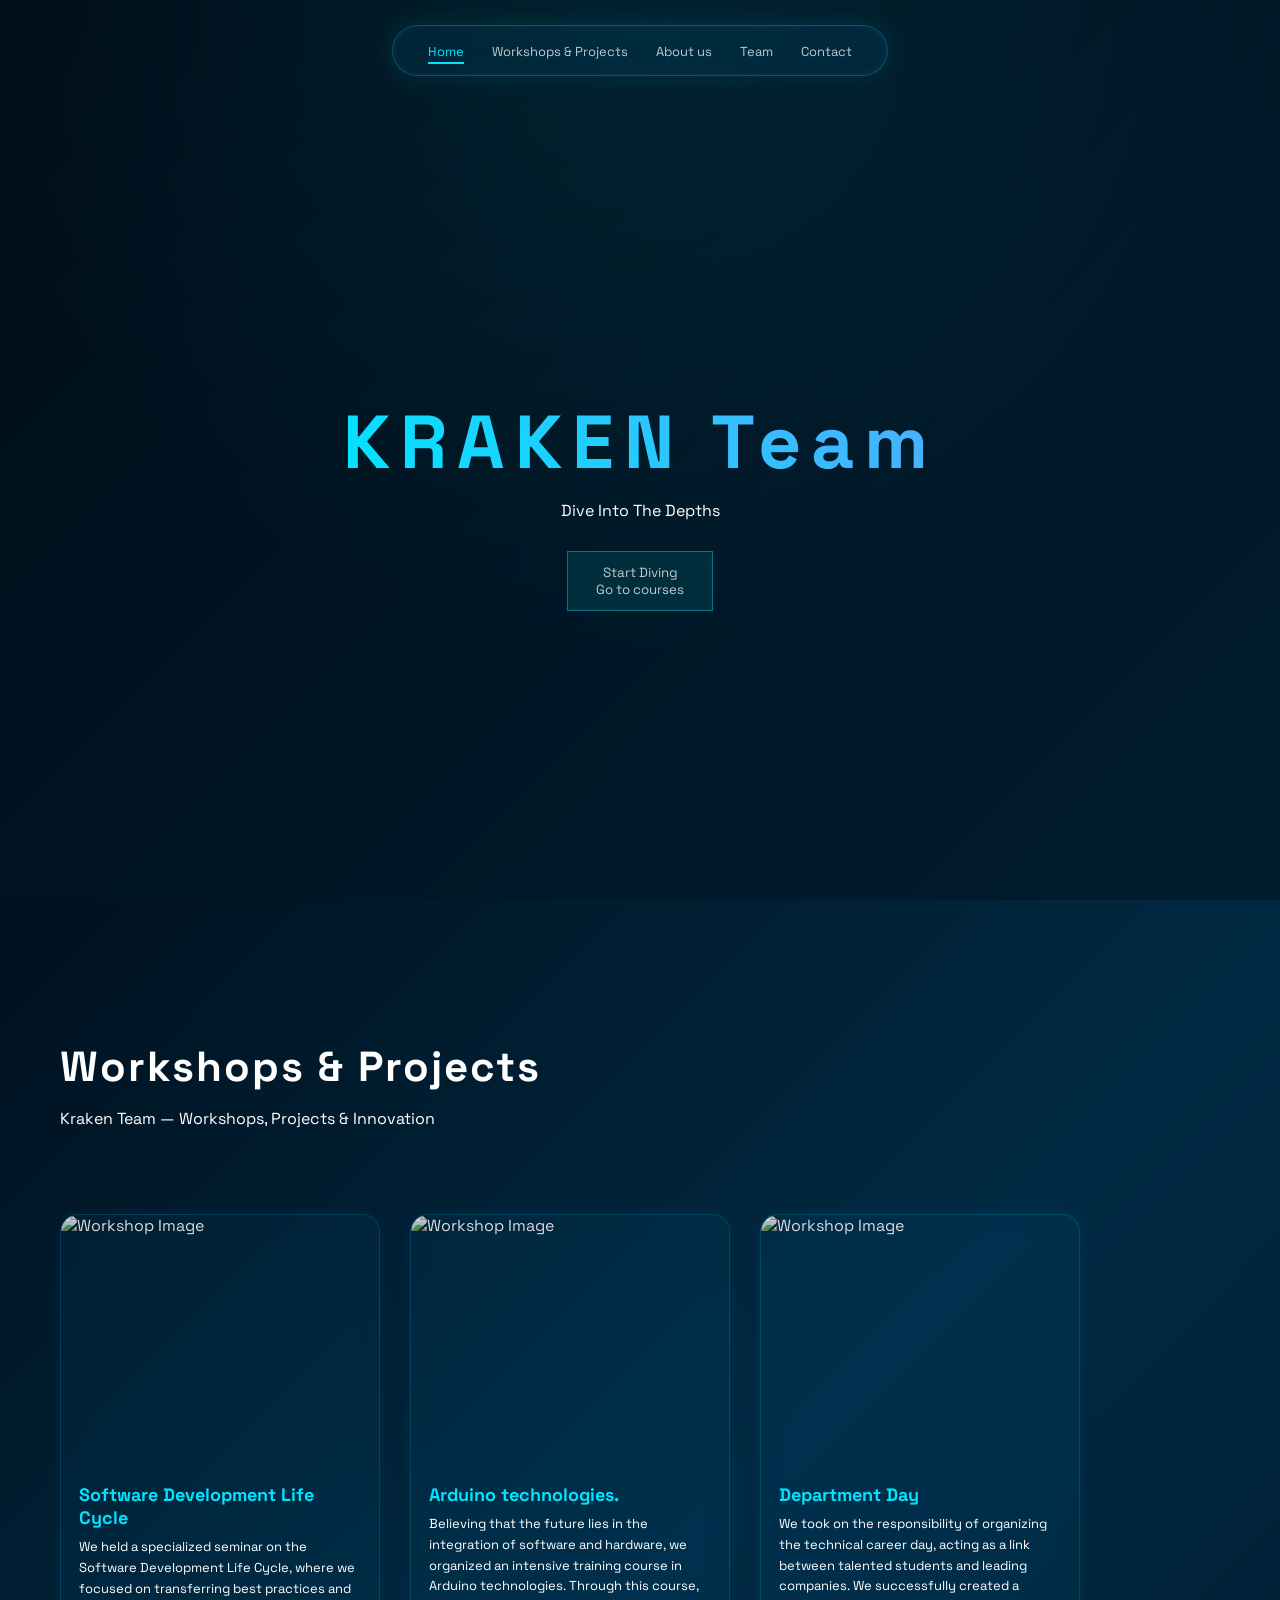
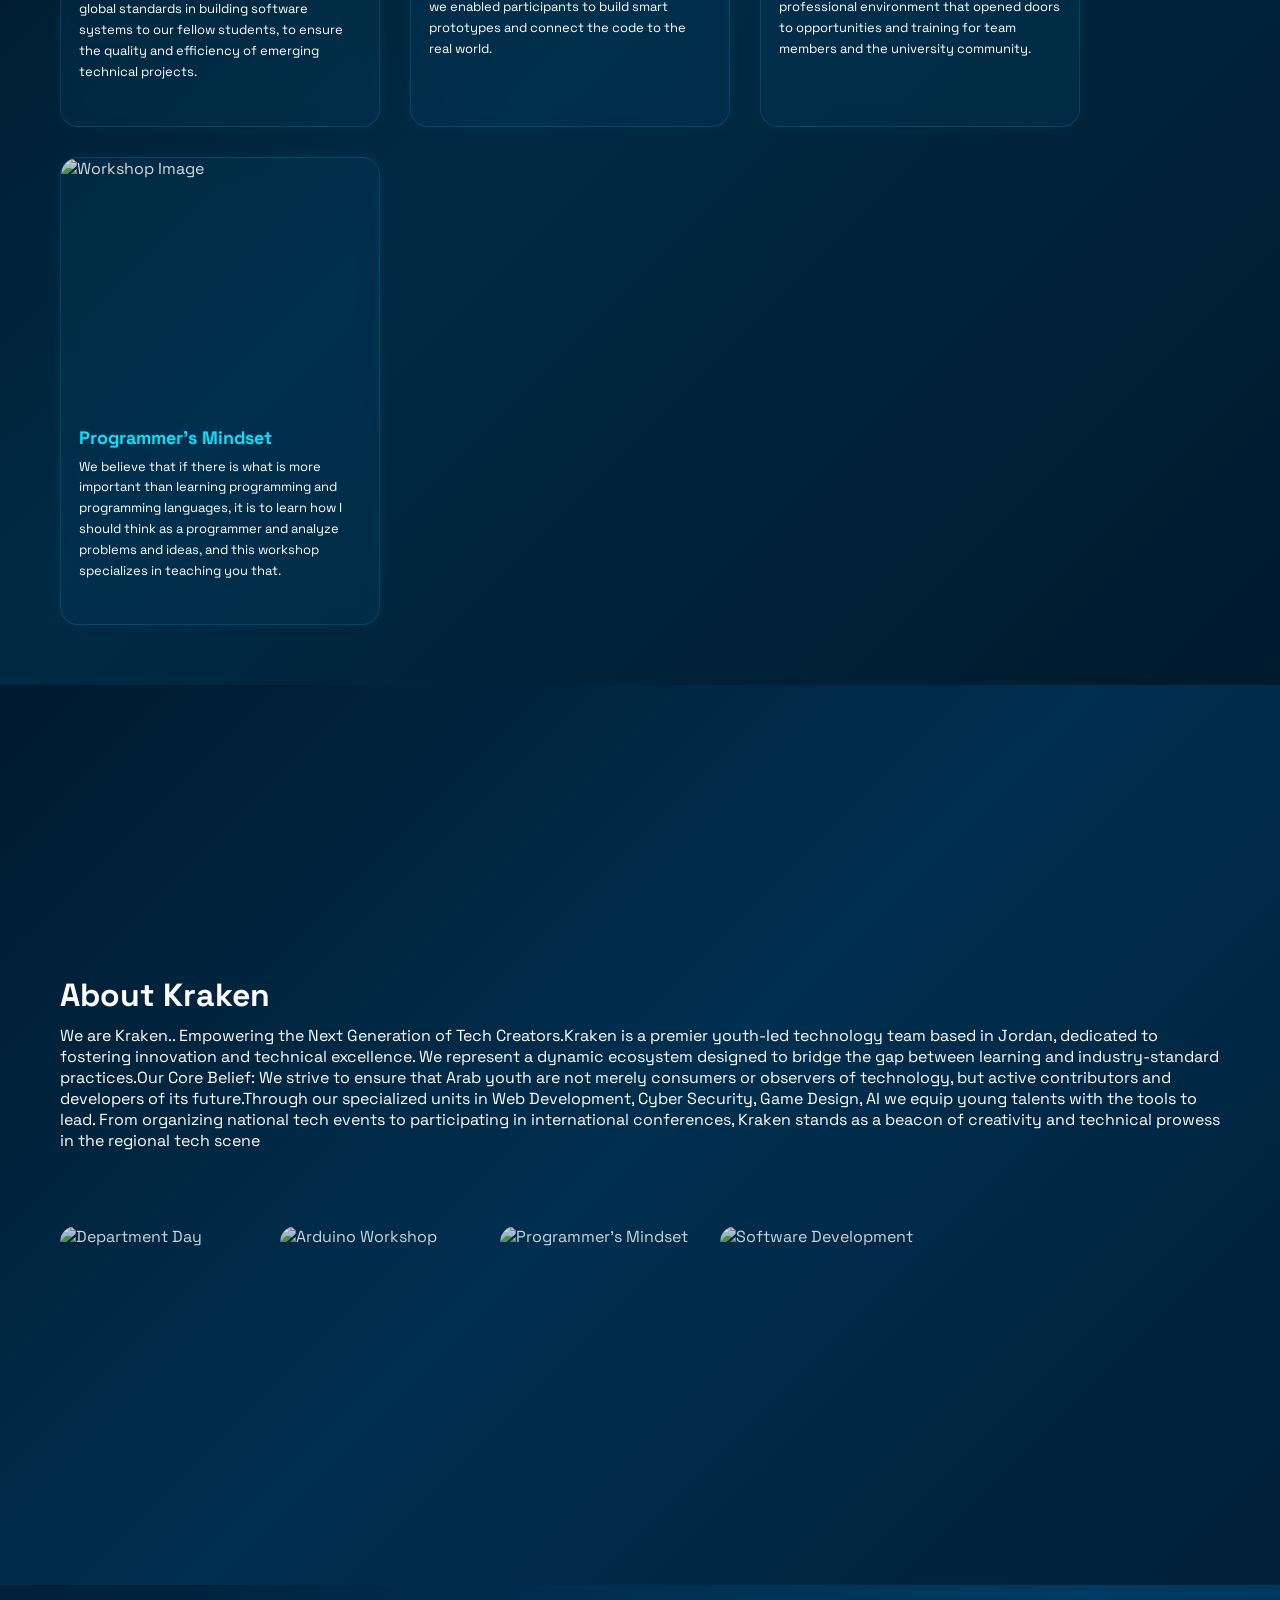
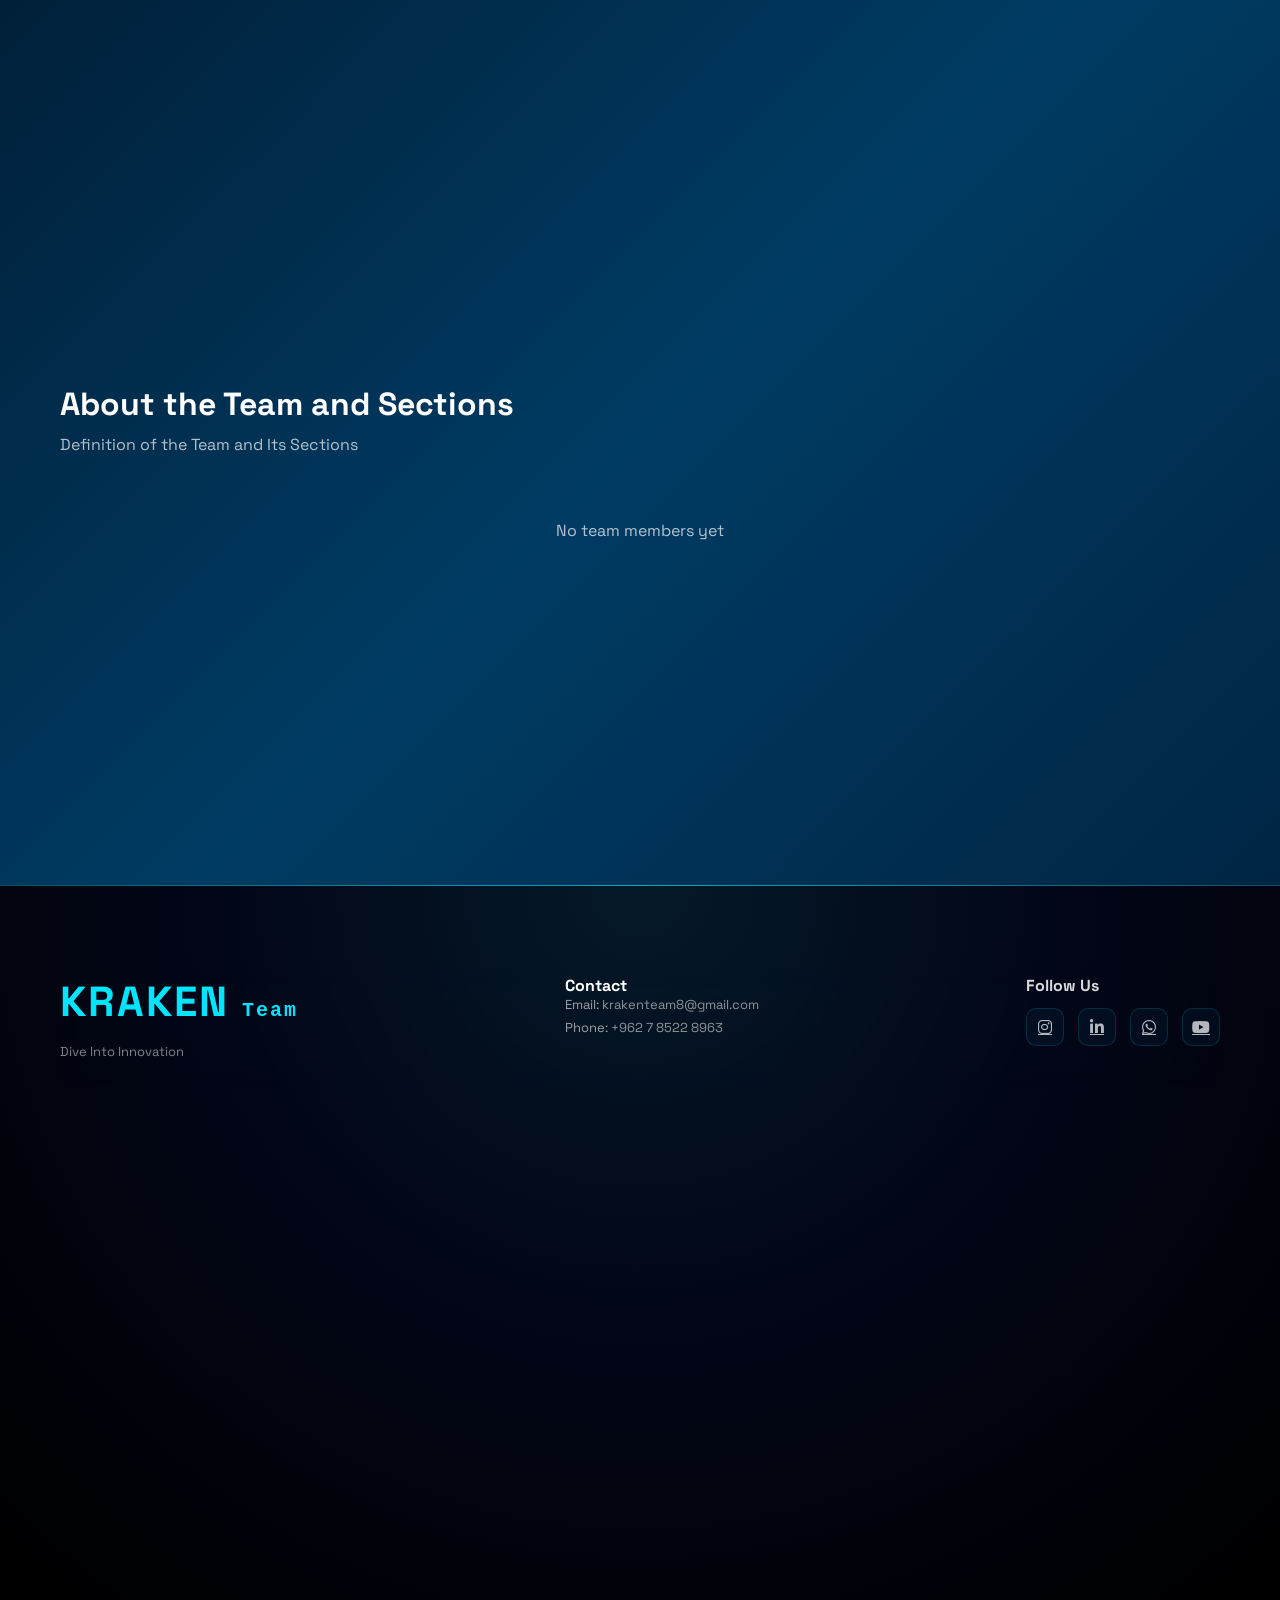
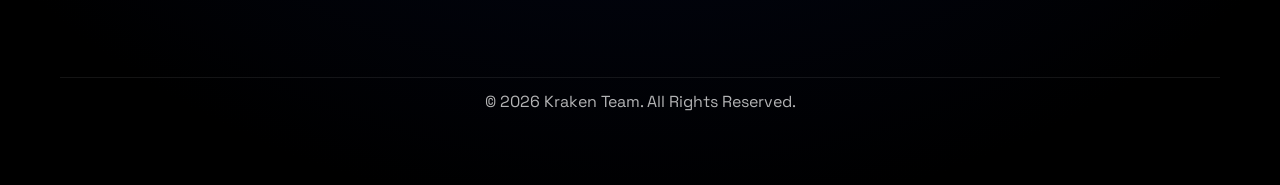
==== commit d1690ca7: "اخر شي" ====
--- a/index.html
+++ b/index.html
@@ -134,14 +134,28 @@
 
     <!-- ================= Team ================= -->
 
+<section id="team-section">
+  <h2>About the Team and Sections</h2>
+  <p>Definition of the Team and Its Sections</p>
+
+  <div class="cards-container" id="teamContainer"></div>
+</section>
+
+
+    <!--  
+
+
+
+
 
     <section id="team-section">
       <h2>About the Team and Sections</h2>
       <p>Definition of the Team and Its Sections</p>
       <div class="works-container">
 
-<!-- ######### Ahmed Al-Qawasmi #########  -->
-<div class="cards-container">
+
+
+        <div class="cards-container">
   <div class="work-card">
           <img src="Images/Personal/Ahmed.jpg" alt="Workshop Image"loading="lazy"/>
         <div class="work-content">
@@ -159,7 +173,10 @@
     </div>
   </div>
 </div>
-<!-- ######### Abdullah Radi #########  -->
+
+
+
+
 <div class="cards-container">
 
   <div class="work-card">
@@ -178,7 +195,10 @@
     </div>
   </div>
 </div>
-<!-- ######### Abdelrahman Hamdan #########  -->
+
+
+
+
 <div class="cards-container">
         <div class="work-card">     
       <img src="Images/Personal/AbdHum.jpg"alt="Workshop Image"loading="lazy"/>
@@ -198,7 +218,10 @@
     </div>
   </div>
 </div>
-<!-- ######### Ahmed Al-Ramli #########  -->
+
+
+
+
 <div class="cards-container">
         <div class="work-card">     
       <img src="Images/Personal/Ahmad2.jpg" alt="Workshop Image" loading="lazy"/>
@@ -217,7 +240,9 @@
     </div>
   </div>
 </div>
-<!-- ######### Mohammad Dana #########  -->
+
+
+
 <div class="cards-container">
   <div class="work-card">
     <img src="Images/Personal/Mohammed.jpg" alt="Workshop Image">
@@ -237,7 +262,9 @@
   </div>
 
 </div>
-<!-- ######### Tamer Al-Kiswani #########  -->
+
+
+
 <div class="cards-container">
         <div class="work-card">
           <img src="Images/Personal/Tamer.jpg" alt="Workshop Image" loading="lazy"/>
@@ -257,7 +284,9 @@
   </div>
 
 </div>
-<!-- ######### Mohammad Mashhour #########  -->
+
+
+
 <div class="cards-container">
         <div class="work-card">
           <img src="Images/Personal/MohammadAbuH.jpg" alt="Workshop Image" loading="lazy" />
@@ -276,7 +305,9 @@
   </div>
 
 </div>
-<!-- ######### Basima Thaher #########  -->
+
+
+
 <div class="cards-container">
 
         <div class="work-card">
@@ -295,7 +326,11 @@
   </div>
 
 </div>
-<!-- ######### Amani Odeh #########  -->
+
+
+
+
+
 <div class="cards-container">
 
         <div class="work-card">
@@ -319,8 +354,17 @@
 
 
 
-
-    <!-- ================= Footer / Contact ================= -->
+-->
+    
+
+
+
+
+<!-- ================= Footer / Contact ================= -->
+   
+   
+   
+   
     <footer id="contact-section">
       <div class="footer-container">
         <div class="footer-brand">
--- a/style.css
+++ b/style.css
@@ -760,6 +760,13 @@
 /* ================= mohammad dana ================= */
 /* ================= mohammad dana ================= */
 
+.cards-container {
+  display: flex;
+  flex-wrap: wrap;
+  justify-content: center;
+  gap: 30px;
+  margin-top: 40px;
+}
 
 .cards-container .work-card {
   position: relative;
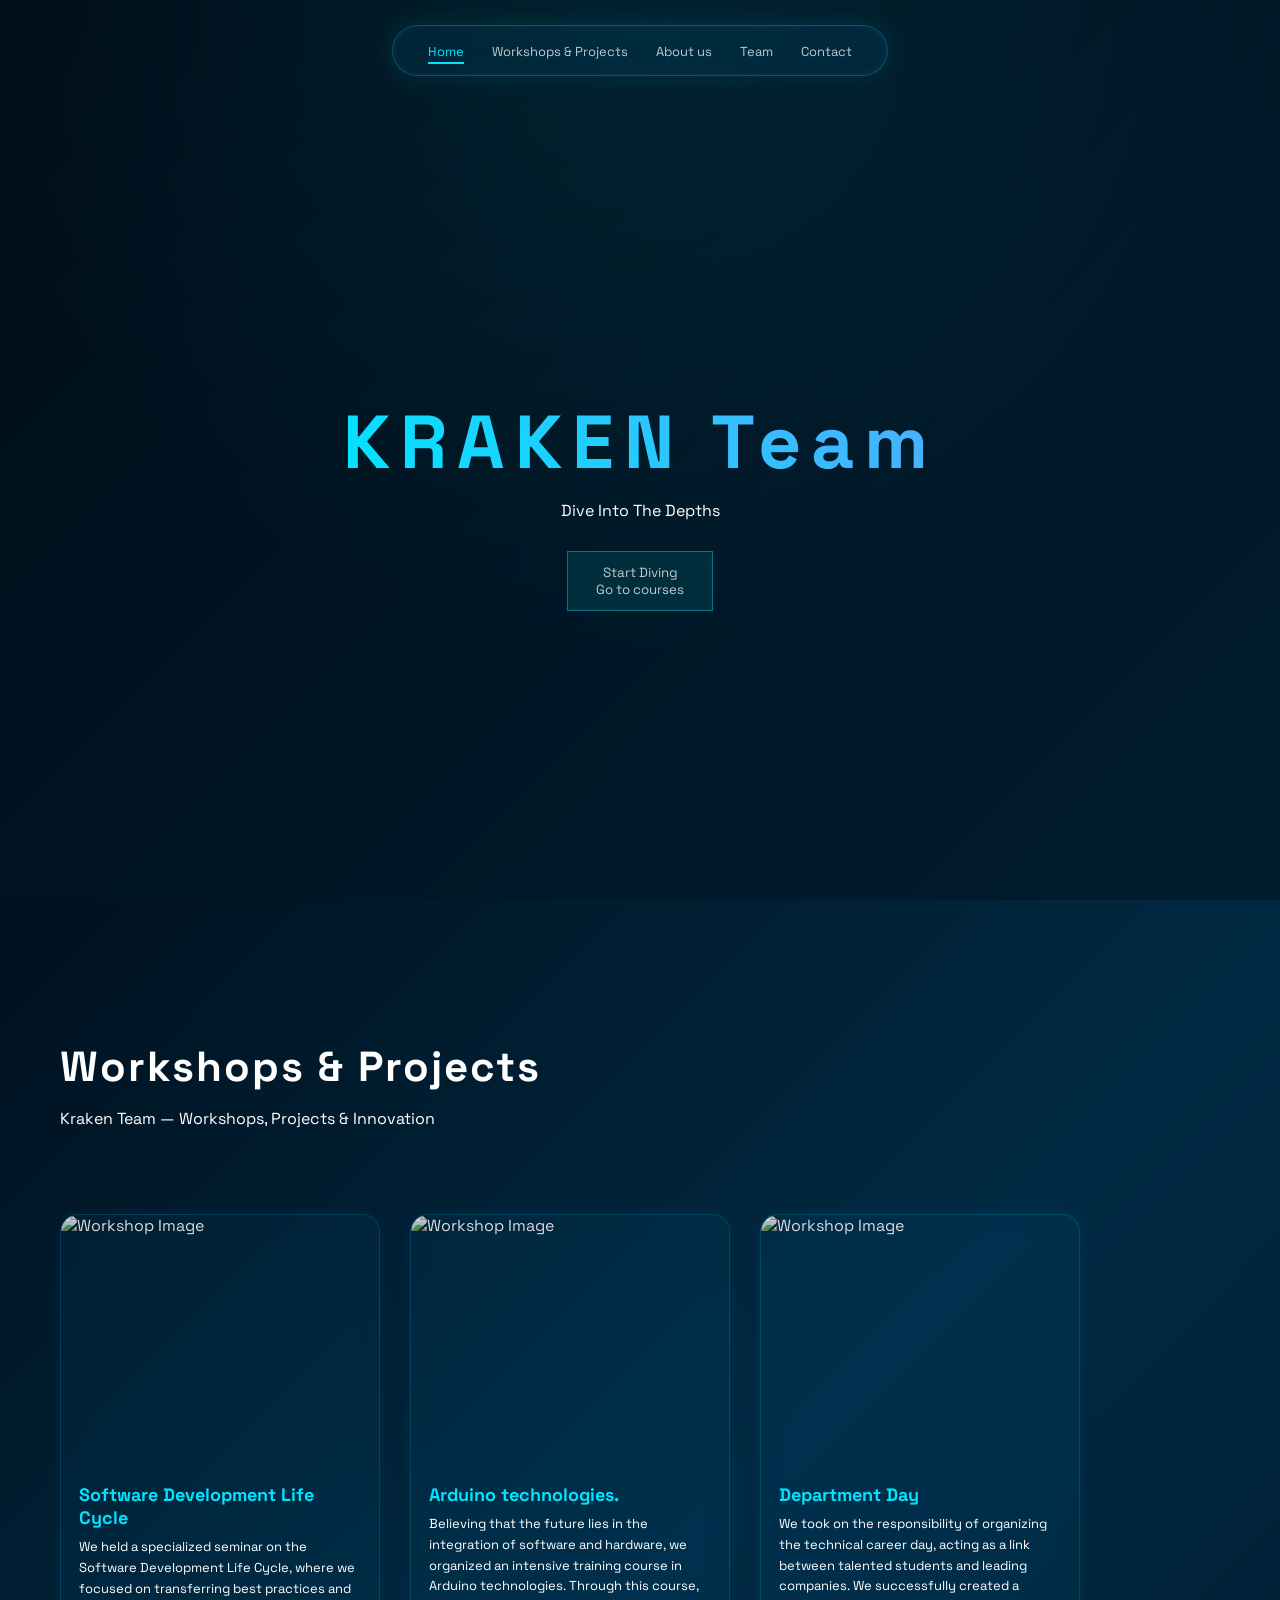
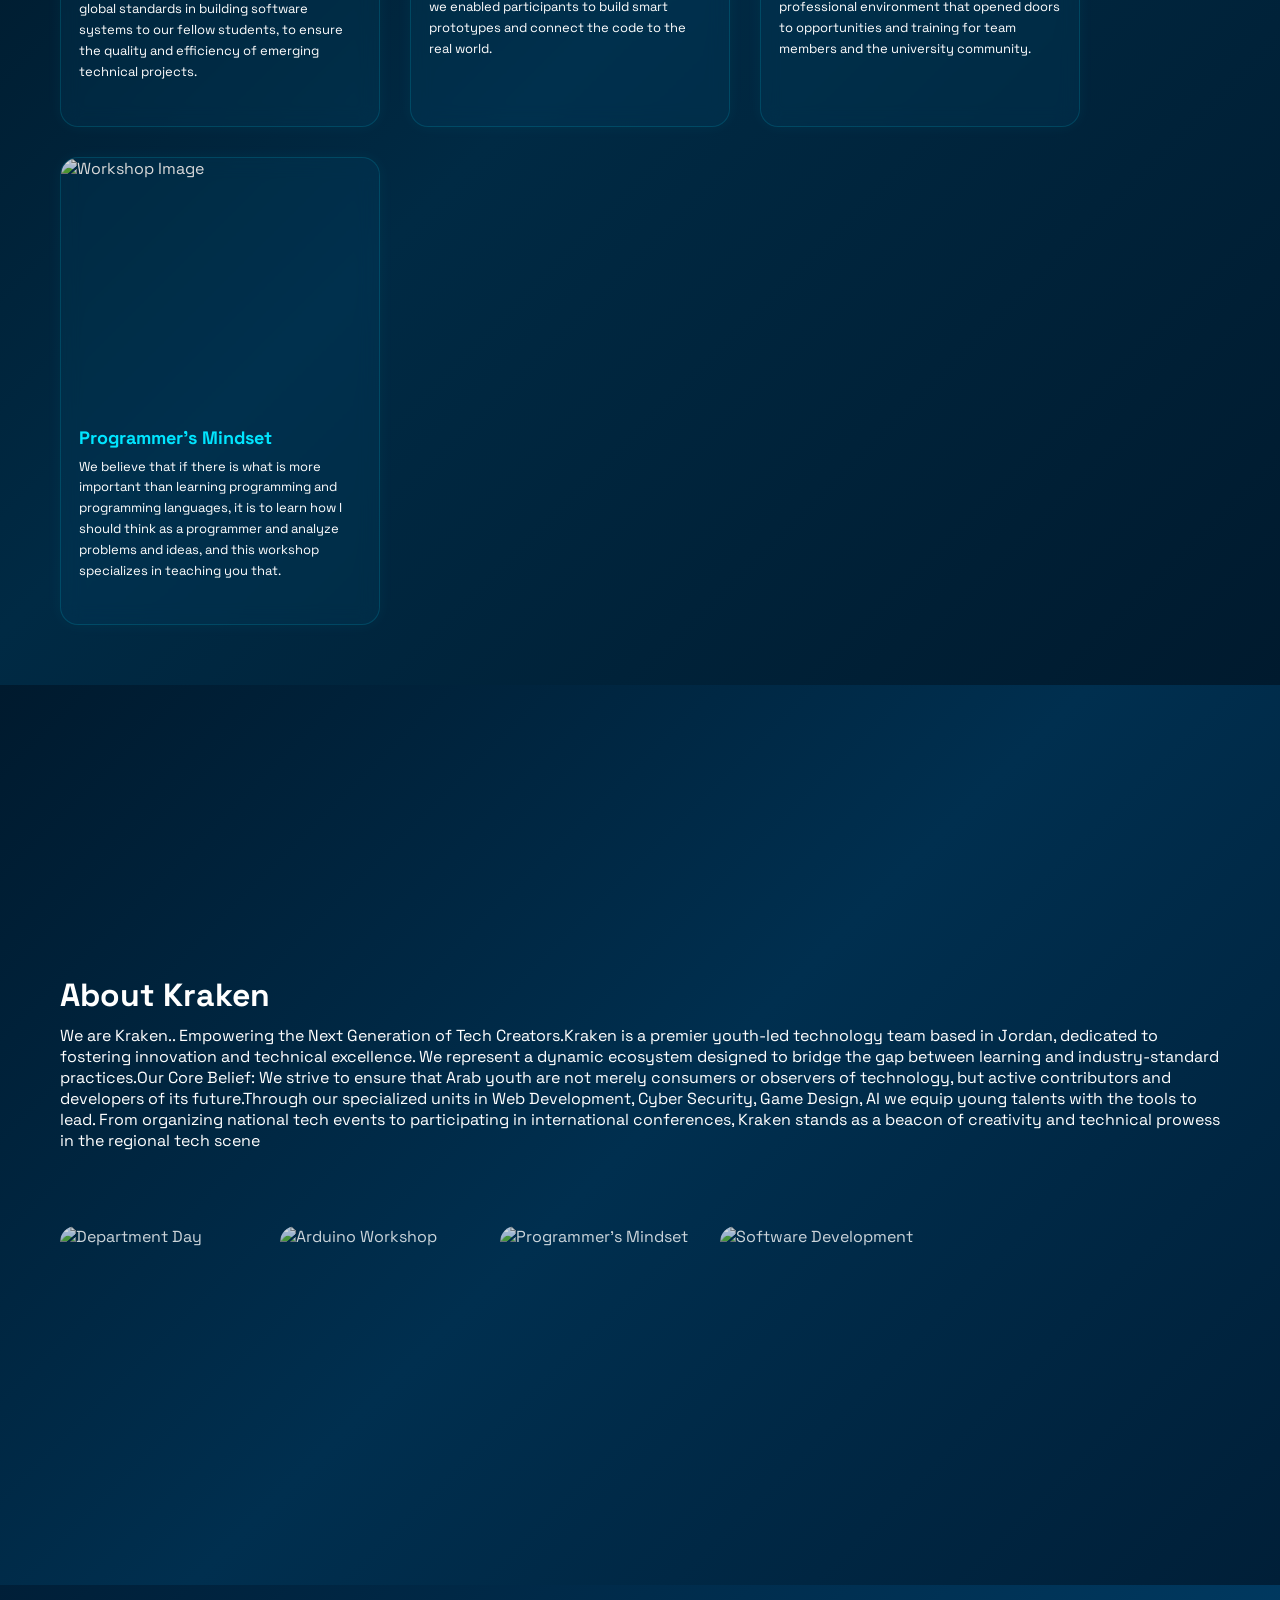
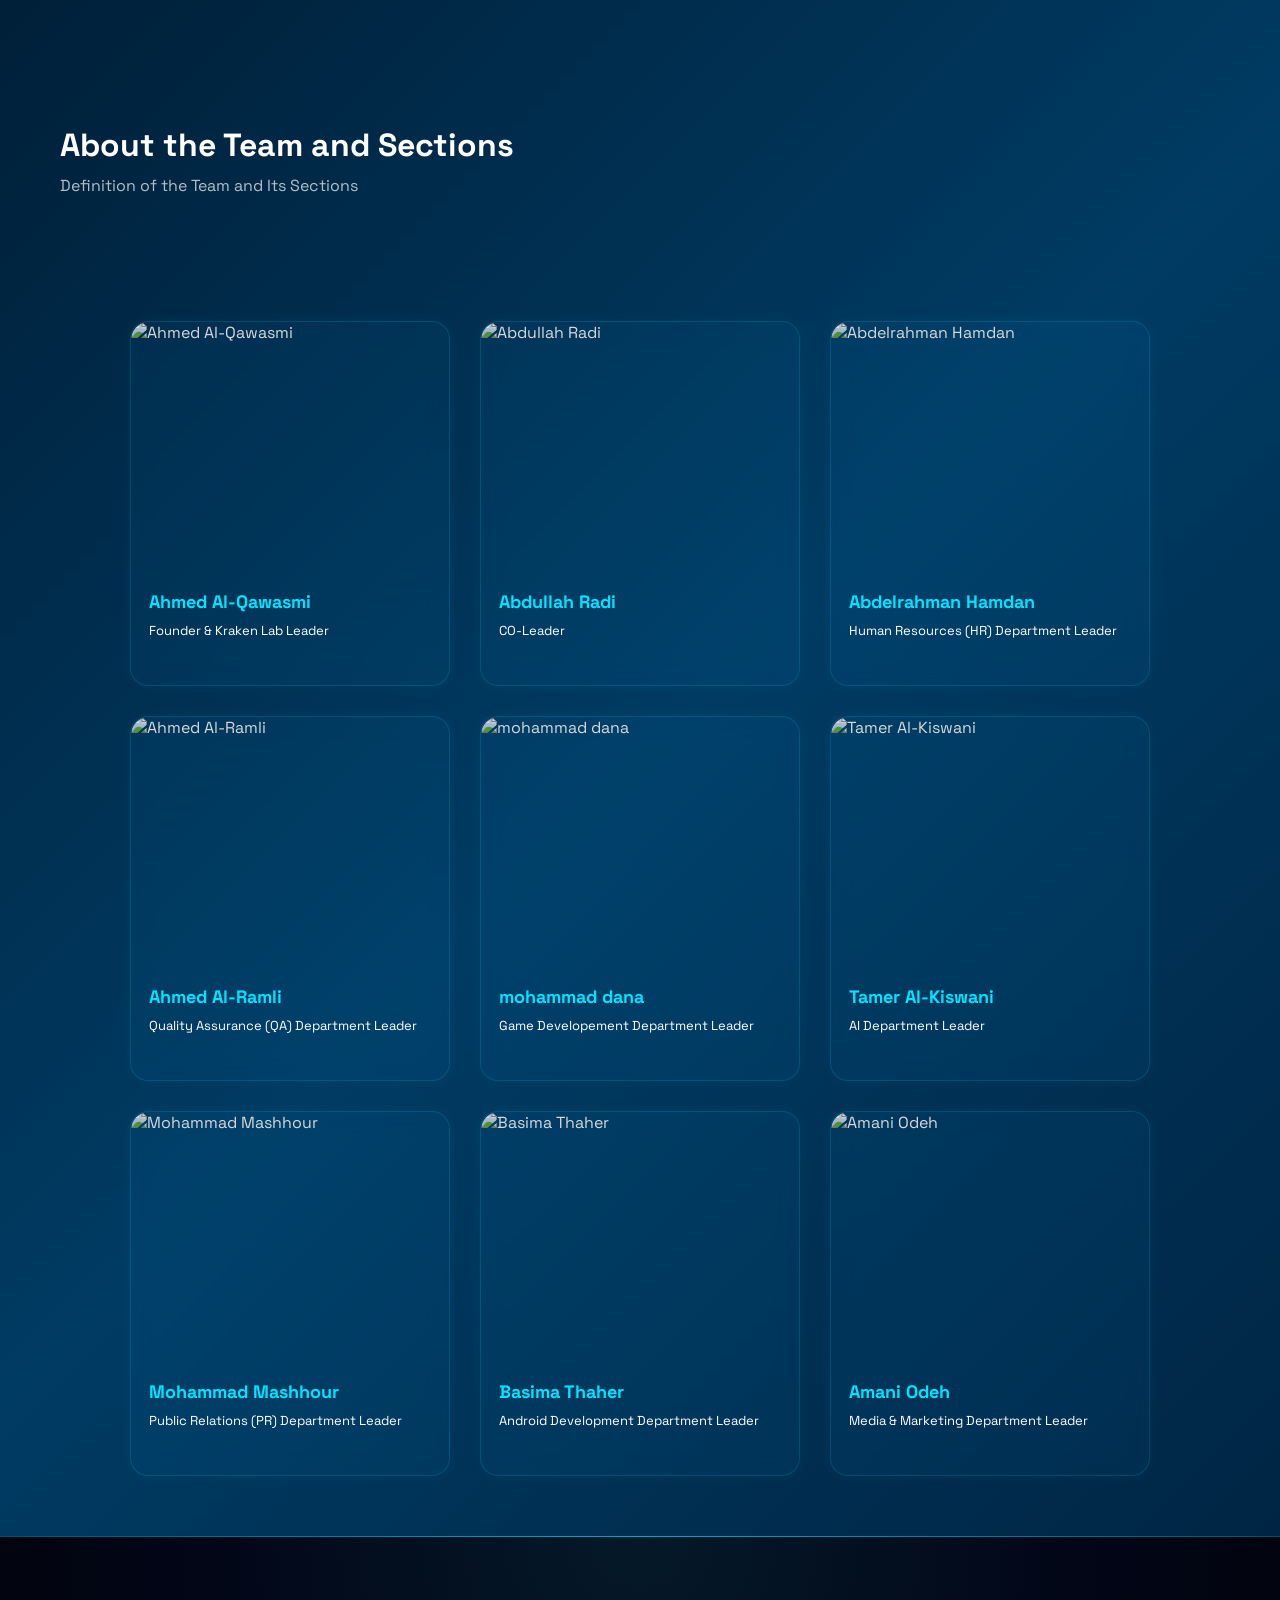
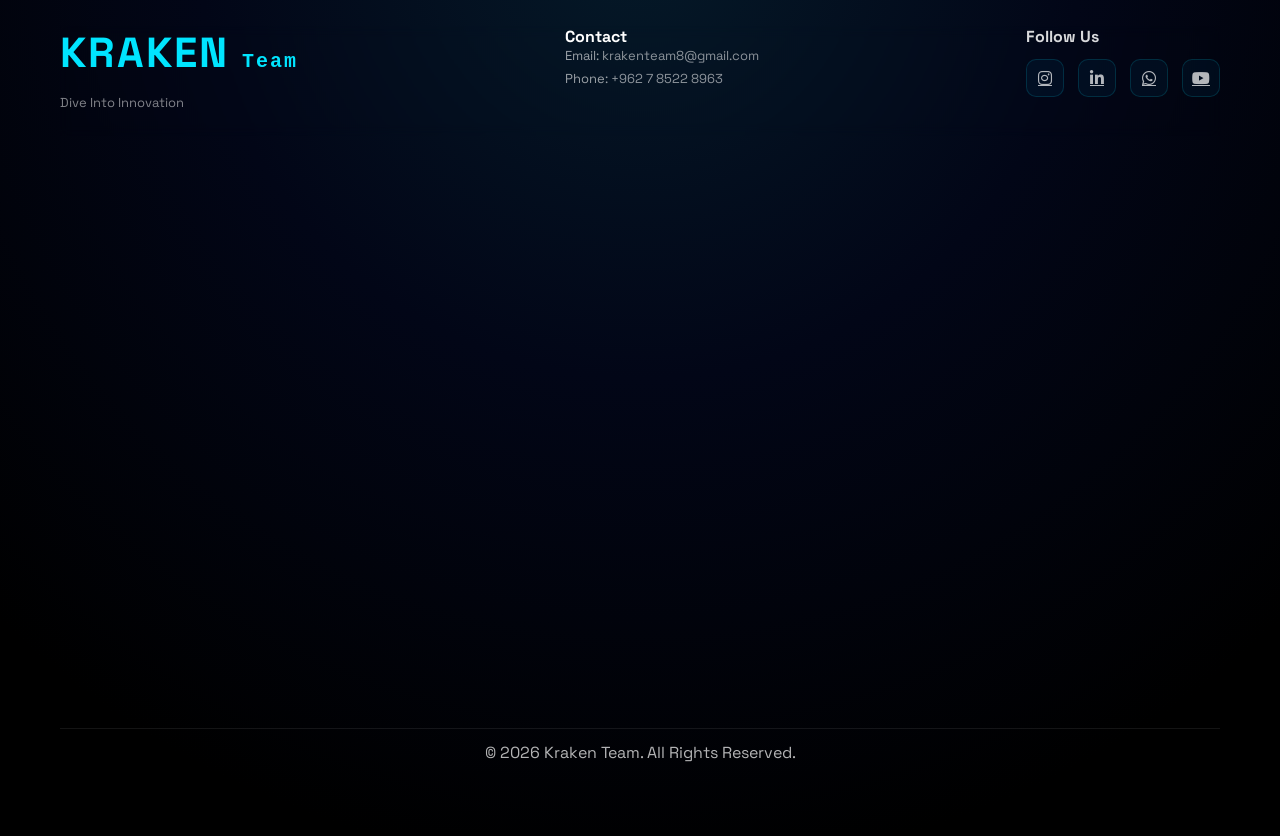
==== commit 40d45860: "1" ====
--- a/index.html
+++ b/index.html
@@ -134,237 +134,17 @@
 
     <!-- ================= Team ================= -->
 
+
 <section id="team-section">
   <h2>About the Team and Sections</h2>
   <p>Definition of the Team and Its Sections</p>
-
-  <div class="cards-container" id="teamContainer"></div>
+  <div class="works-container">
+    <div class="cards-container" id="teamContainer"></div>
+  </div>
 </section>
 
 
-    <!--  
-
-
-
-
-
-    <section id="team-section">
-      <h2>About the Team and Sections</h2>
-      <p>Definition of the Team and Its Sections</p>
-      <div class="works-container">
-
-
-
-        <div class="cards-container">
-  <div class="work-card">
-          <img src="Images/Personal/Ahmed.jpg" alt="Workshop Image"loading="lazy"/>
-        <div class="work-content">
-          <h3 class="section-title">Ahmed Al-Qawasmi</h3>
-          <p class="section-title">Founder & Kraken Lab Leader</p>
-        </div>
-    <div class="card-hover">
-        <h3>Ahmed Al-Qawasmi</h3>
-        <p>Computer science</p>
-      <div class="social-icons"> 
-        <a href=" https://www.instagram.com/a7mad_11.m?igsh=Zm9iZ2FpbGJwa3g2 "><i class="fab fa-instagram"></i></a>
-        <a href="https://www.linkedin.com/in/ahmad-alqawasme-891596325?utm_source=share_via&utm_content=profile&utm_medium=member_android"><i class="fab fa-linkedin-in"></i></a>
-        <a href="https://github.com/alqawasmiahmad4-jpg"><i class="fab fa-gitlab"></i></a>
-      </div>
-    </div>
-  </div>
-</div>
-
-
-
-
-<div class="cards-container">
-
-  <div class="work-card">
-          <img src="Images/Personal/AbdR.jpg"alt="Workshop Image"loading="lazy"/>
-
-        <div class="work-content">
-            <h3 class="section-title">Abdullah Radi</h3>
-            <p class="section-title">CO-Leader</p>
-        </div>
-    <div class="card-hover">
-        <h3>Abdullah Radi</h3>
-        <p>Software Engineering</p>
-      <div class="social-icons"> 
-             <a href="https://www.linkedin.com/in/abedallah-radi-293a6a2b4?utm_source=share&utm_campaign=share_via&utm_content=profile&utm_medium=android_app"><i class="fab fa-linkedin-in"></i></a>
-       </div>
-    </div>
-  </div>
-</div>
-
-
-
-
-<div class="cards-container">
-        <div class="work-card">     
-      <img src="Images/Personal/AbdHum.jpg"alt="Workshop Image"loading="lazy"/>
-      <div class="work-content">
-       <h3 class="section-title">Abdelrahman Hamdan</h3>
-            <p class="section-title">Human Resources (HR) Department Leader</p>
-    </div>
-    <div class="card-hover">
-      <h3>Abdelrahman Hamdan</h3>
-      <p>Computer science</p>
-      <div class="social-icons">
-      <a href="https://www.instagram.com/abe.d.hamdan?igsh=MXVwZ3M5Zzc5NDZpcQ=="><i class="fab fa-instagram"></i></a>
-      <a href="https://www.linkedin.com/in/abed-alrahman-hamdan-45b526388?utm_source=share_via&utm_content=profile&utm_medium=member_android"><i class="fab fa-linkedin-in"></i></a>
-     
-
-      </div>
-    </div>
-  </div>
-</div>
-
-
-
-
-<div class="cards-container">
-        <div class="work-card">     
-      <img src="Images/Personal/Ahmad2.jpg" alt="Workshop Image" loading="lazy"/>
-      <div class="work-content">
-      <h3 class="section-title">Ahmed Al-Ramli</h3>
-      <p class="section-title">Quality Assurance (QA) Department Leader</p>
-    </div>
-    <div class="card-hover">
-      <h3>Ahmed Al-Ramli</h3>
-      <p>Software Engineering</p>
-      <div class="social-icons"> 
-      <a href="https://www.instagram.com/a7mad.__.05/"><i class="fab fa-instagram"></i></a>
-      <a href="https://www.linkedin.com/in/ahmad-alrmli-6516b1343?utm_source=share_via&utm_content=profile&utm_medium=member_android"><i class="fab fa-linkedin-in"></i></a>
-
-      </div>
-    </div>
-  </div>
-</div>
-
-
-
-<div class="cards-container">
-  <div class="work-card">
-    <img src="Images/Personal/Mohammed.jpg" alt="Workshop Image">
-    <div class="work-content">
-      <h3>mohammad dana</h3>
-      <p>Game Developement Department Leader</p>
-    </div>
-    <div class="card-hover">
-      <h3>mohammad dana</h3>
-      <p>Artificial intelligence</p>
-      <div class="social-icons"> 
-      <a href="https://www.instagram.com/mohammad.danaa/?next=%2F"><i class="fab fa-instagram"></i></a>
-      <a href="https://www.linkedin.com/in/mohammad-daan-a-506719308/"><i class="fab fa-linkedin-in"></i></a>
-      <a href="https://github.com/mohammaddaana"><i class="fab fa-gitlab"></i></a>
-      </div>
-    </div>
-  </div>
-
-</div>
-
-
-
-<div class="cards-container">
-        <div class="work-card">
-          <img src="Images/Personal/Tamer.jpg" alt="Workshop Image" loading="lazy"/>
-          <div class="work-content">
-            <h3 class="section-title">Tamer Al-Kiswani</h3>
-            <p class="section-title">AI Department Leader</p>
-          </div>
-        
-    <div class="card-hover">
-      <h3>Tamer Al-Kiswani</h3>
-      <p>Artificial intelligence</p>
-      <div class="social-icons"> 
-      <a href="https://www.instagram.com/tamer_keswany?igsh=MWRyMncwZHdqOXZkeA=="><i class="fab fa-instagram"></i></a>
-      <a href="https://www.linkedin.com/in/tamer-alkaswani-60b874313?utm_source=share&utm_campaign=share_via&utm_content=profile&utm_medium=android_app"><i class="fab fa-linkedin-in"></i></a>
-      </div>
-    </div>
-  </div>
-
-</div>
-
-
-
-<div class="cards-container">
-        <div class="work-card">
-          <img src="Images/Personal/MohammadAbuH.jpg" alt="Workshop Image" loading="lazy" />
-          <div class="work-content">
-            <h3 class="section-title">Mohammad Mashhour</h3>
-            <p class="section-title">Public Relations (PR) Department Leader</p>
-          </div>
-     <div class="card-hover">
-      <h3>Mohammad Mashhour</h3>
-      <p>Computer science</p>
-      <div class="social-icons"> 
-      <a href="https://www.instagram.com/mohamad_abuhassan/?next=%2F"><i class="fab fa-instagram"></i></a>
-      <a href="https://www.linkedin.com/in/mohamad-abu-hassan-a40362249?utm_source=share&utm_campaign=share_via&utm_content=profile&utm_medium=android_app"><i class="fab fa-linkedin-in"></i></a>
-      </div>
-    </div>
-  </div>
-
-</div>
-
-
-
-<div class="cards-container">
-
-        <div class="work-card">
-          <img src="Images/Personal/Basma.jpg"alt="Workshop Image"loading="lazy"/>
-          <div class="work-content">
-            <h3 class="section-title">Basima Thaher</h3>
-            <p class="section-title">Android Development Department Leader</p>
-          </div>
-     <div class="card-hover">
-      <h3>Basima Thaher</h3>
-      <p>Computer science</p>
-      <div class="social-icons"> 
-      <a href="https://www.linkedin.com/in/basima-alobidi-baa150376?utm_source=share&utm_campaign=share_via&utm_content=profile&utm_medium=android_app"><i class="fab fa-linkedin-in"></i></a>
-      </div>
-    </div>
-  </div>
-
-</div>
-
-
-
-
-
-<div class="cards-container">
-
-        <div class="work-card">
-          <img src="Images/Personal/Amani.jpg" alt="Workshop Image" loading="lazy"/>
-          <div class="work-content">
-            <h3 class="section-title">Amani Odeh</h3>
-            <p class="section-title">Media & Marketing Department Leader</p>
-          </div>
-     <div class="card-hover">
-      <h3>Amani Odeh</h3>
-      <p>Software Engineering</p>
-      <div class="social-icons"> 
-      <a href="https://www.linkedin.com/in/amani-odeh/"><i class="fab fa-linkedin-in"></i></a>
-    </div>
-      
-    </div>
-  </div>
-</div>
-    </div>
-    </section>
-
-
-
--->
-    
-
-
-
-
-<!-- ================= Footer / Contact ================= -->
-   
-   
-   
-   
+    <!-- ================= Footer / Contact ================= -->
     <footer id="contact-section">
       <div class="footer-container">
         <div class="footer-brand">
